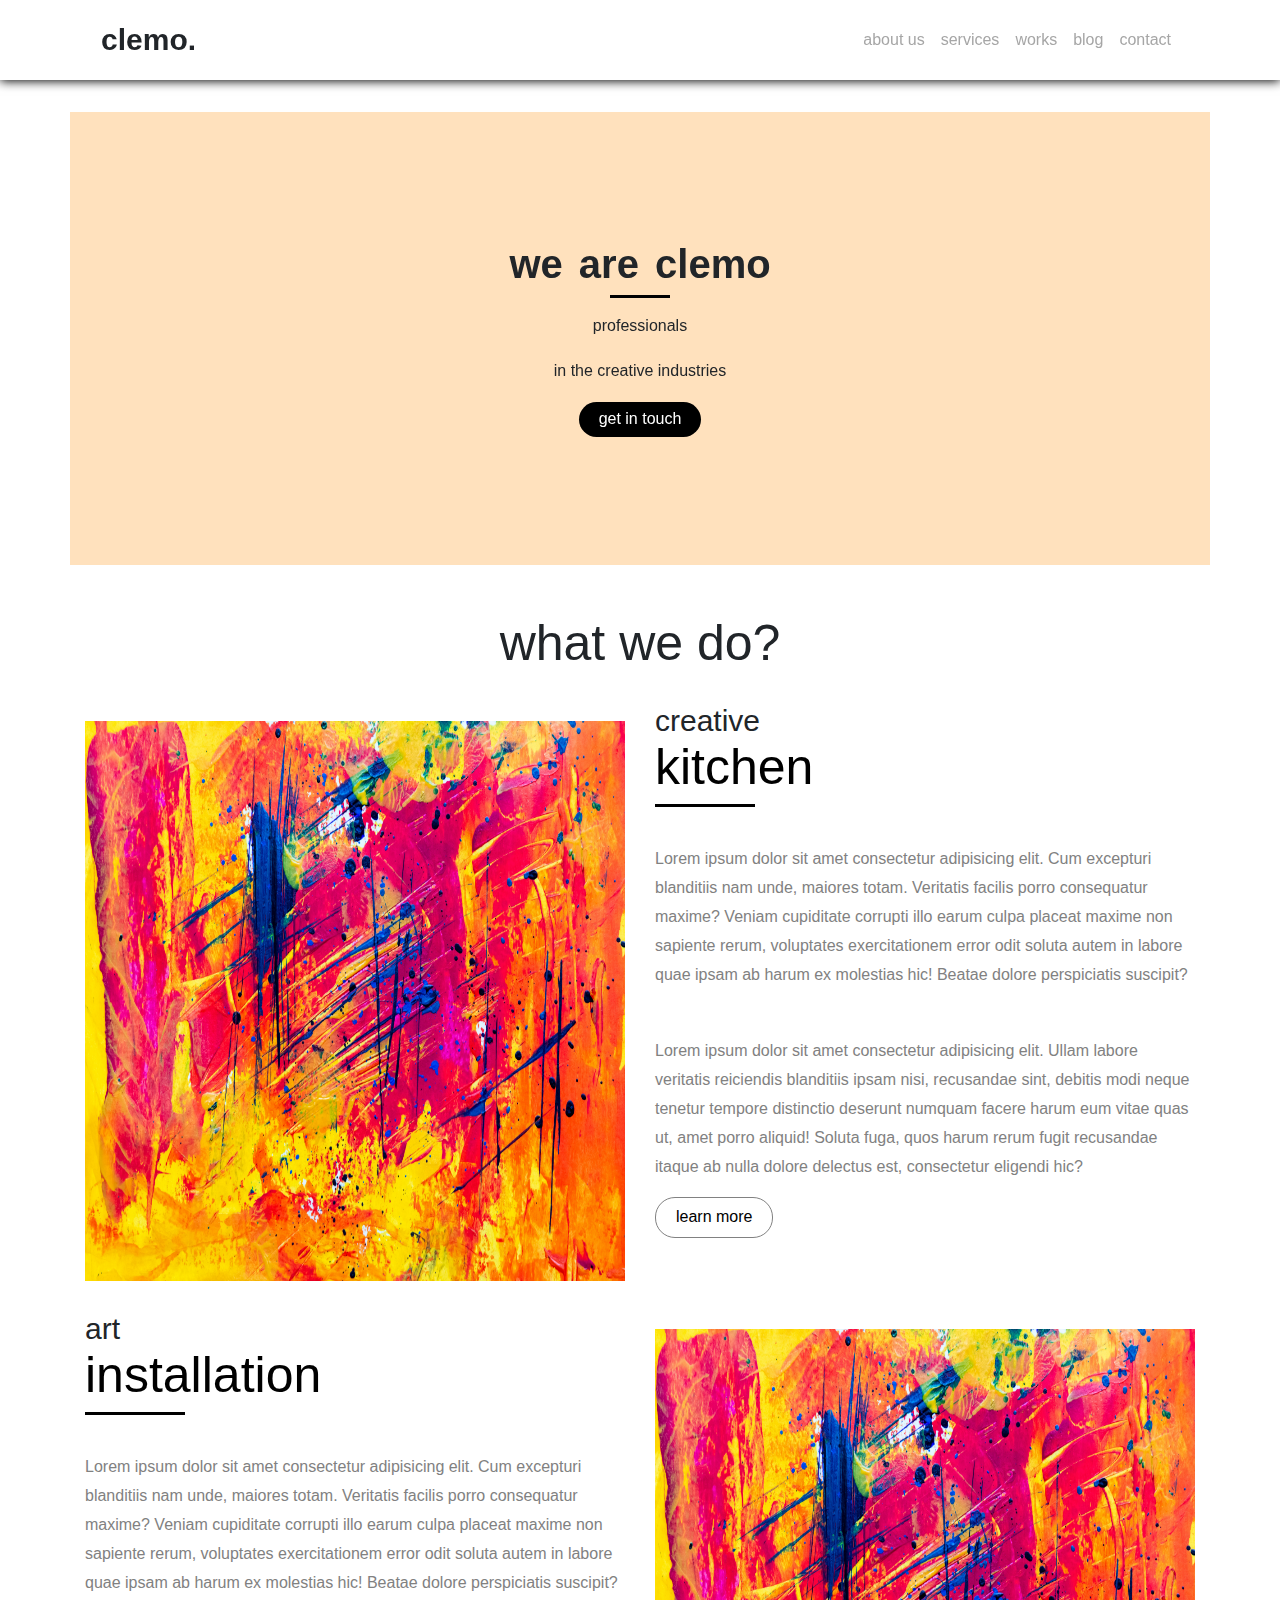
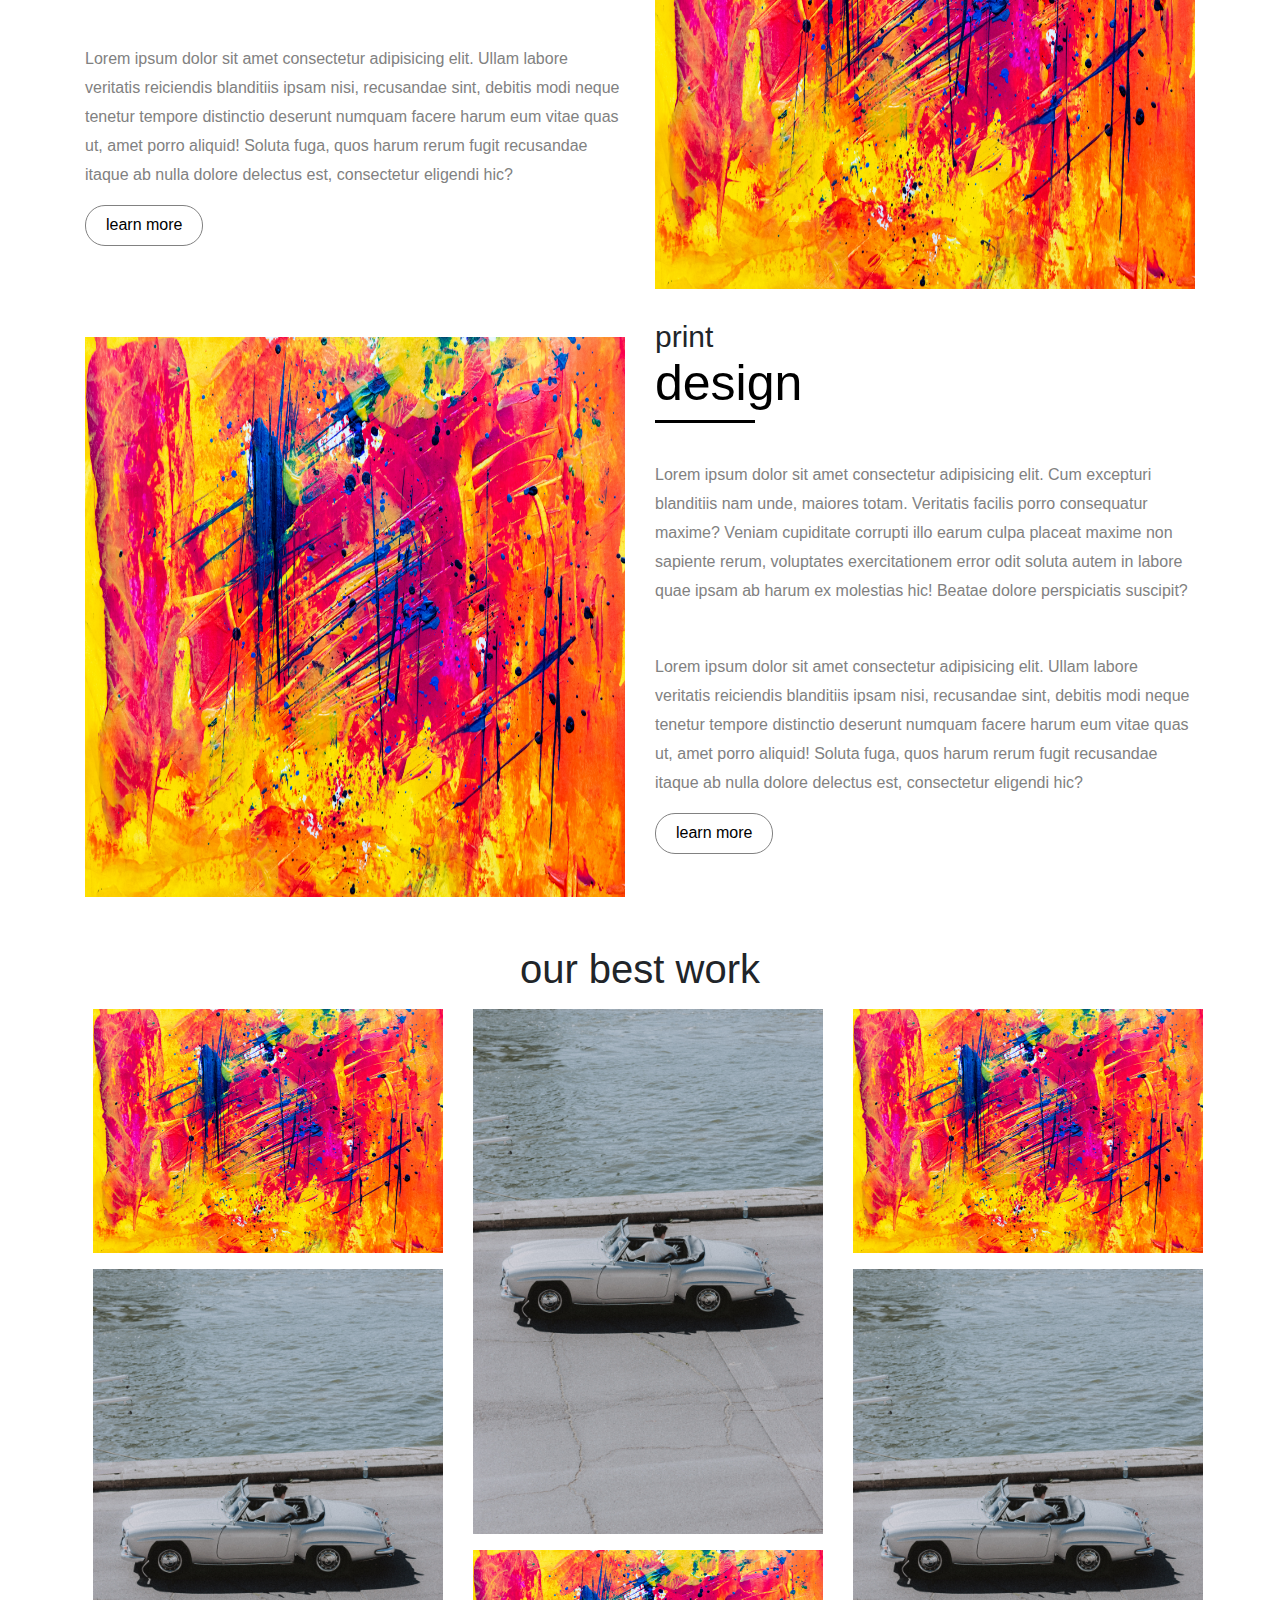
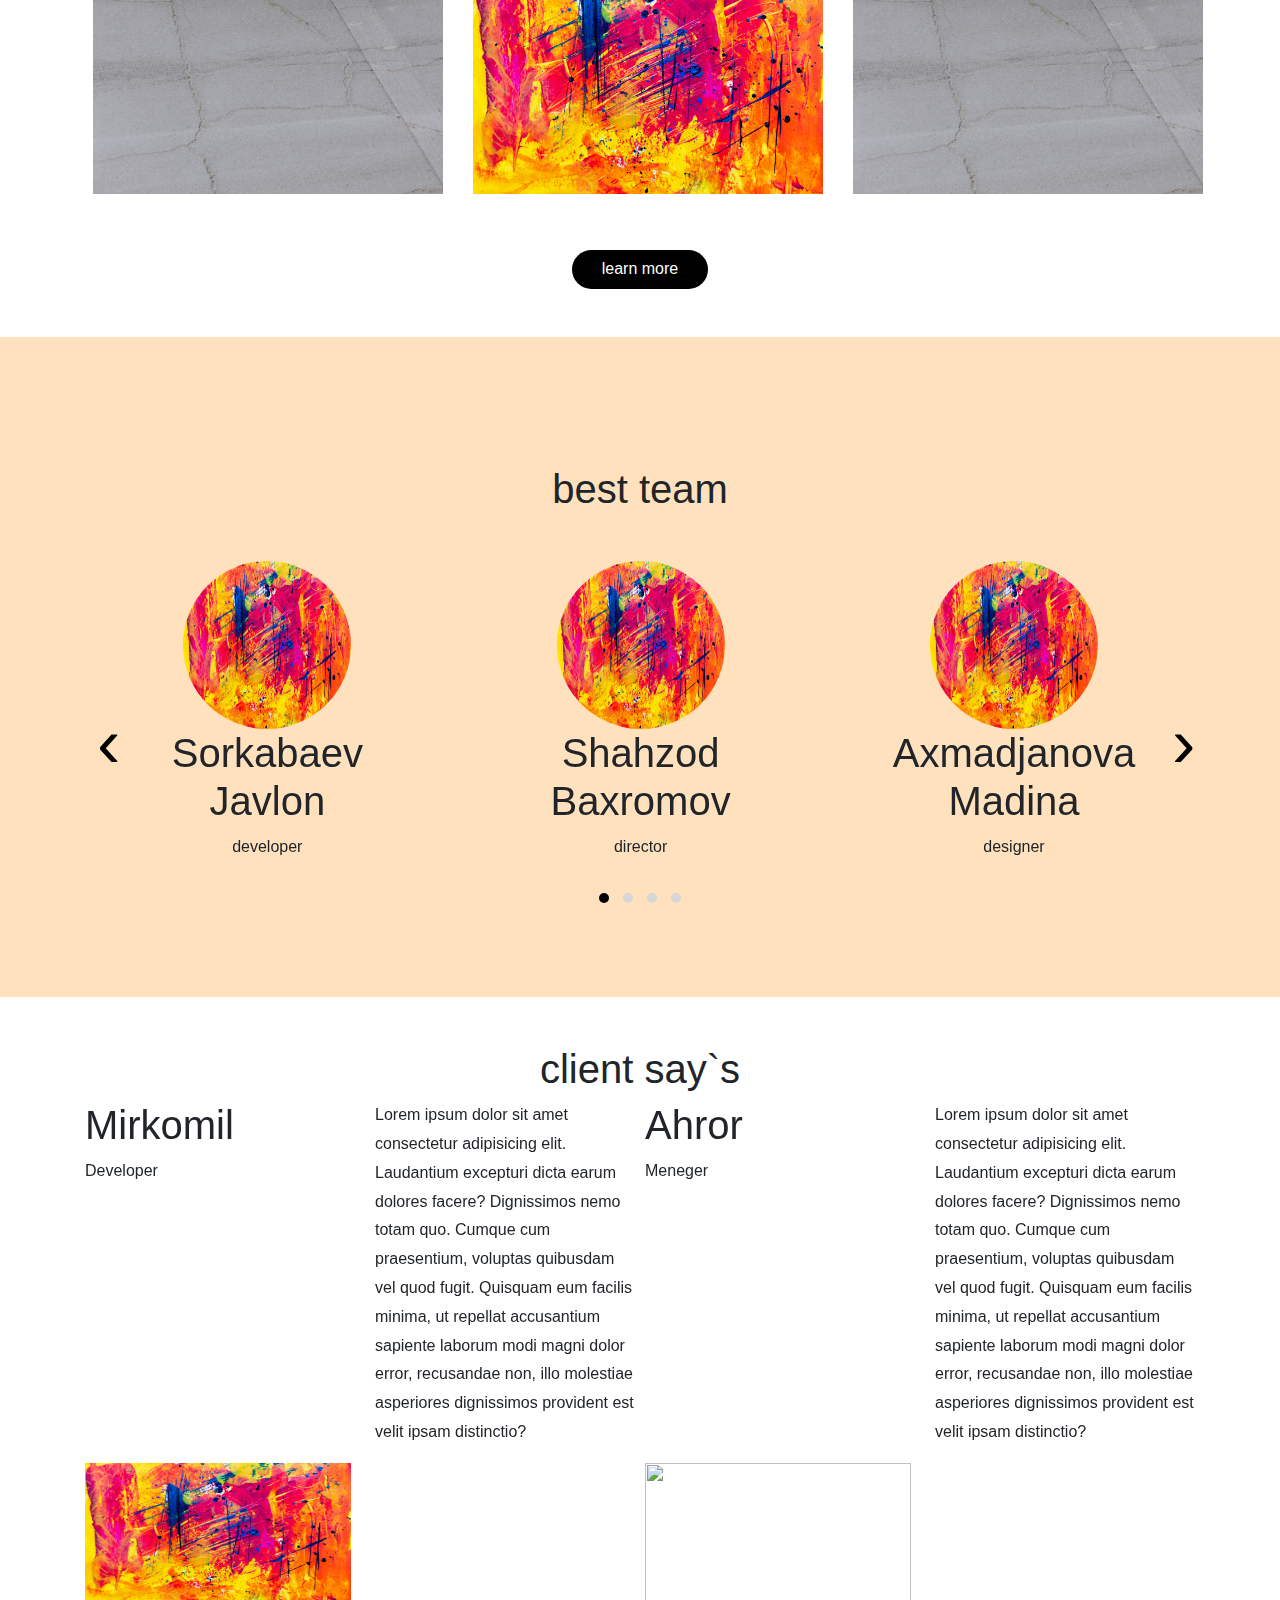
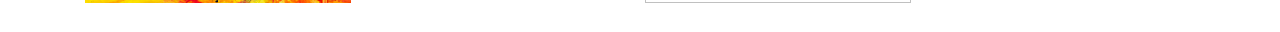
==== index.html @ 99cd4508 "ass" ====
<!DOCTYPE html>
<html lang="en">
<head>
    <meta charset="UTF-8">
    <meta name="viewport" content="width=device-width, initial-scale=1.0">
    <title>Clemo</title>
    <link rel="stylesheet" href="./css/bootstrap.css">
    <link rel="stylesheet" href="./css/owl.carousel.css">
    <link rel="stylesheet" href="./css/owl.theme.default.css">
    
    <link rel="stylesheet" href="./css/main.css">
</head>
<body>
    <header class="fixed-top">
        <div class="container">
            <nav class="navbar navbar-expand-md">
                <div class="navbar-brand">
                    <span class="brand">clemo.</span>
                </div>
                 <button class="navbar-toggler" type="button" data-toggle="collapse" data-target="#navbarSupportedContent">
                    <span class="navbar-toggler-icon">menu</span>
                 </button>
                <div class="collapse navbar-collapse header_top" id="navbarSupportedContent">
                    <ul class="navbar-nav justify-content-md-end">
                        <li class="nav-item">
                            <a class="nav-link" href="#">about us</a>
                        </li>
                        <li class="nav-item">
                            <a class="nav-link" href="#">services</a>
                        </li>
                        <li class="nav-item">
                            <a class="nav-link" href="#">works</a>
                        </li>
                        <li class="nav-item">
                            <a class="nav-link" href="#">blog</a>
                        </li>
                        <li class="nav-item">
                            <a class="nav-link" href="#">contact</a>
                        </li>
                    </ul>
                </div>
            </nav>
        </div>
    </header>
    <section class="container mt-lg-5 main-carousel">
        <div class="col-md-12">
            <div class="owl-carousel owl-theme owl-dots" id="owl-carousels">
                <div>
                    <h1 class="text-center">we are clemo</h1>
                    <p class="text-center mt-4">professionals</p>
                    <p class="text-center">in the creative industries</p>
                    <div class="button">
                        <input  type="button" value="get in touch">
                    </div>
                </div>
            </div>
        </div>
    </section>
    <section class="mt-md-5 activities">
        <div class="container">
            <h1 class="text-center">what we do?</h1>
            <div class="row mt-md-5 mt-sm-5 mt-lg-5">
                <div class="col-md-6">
                    <img class="img-fluid" src="./img/2.jpg" alt="">
                </div>
                <div class="col-md-6">
                    <div>
                        <p>creative</p>
                        <h1>kitchen</h1>
                    </div>
                    <p class="mt-md-5  mb-md-3">Lorem ipsum dolor sit amet consectetur adipisicing elit. Cum excepturi blanditiis nam unde, maiores totam. Veritatis facilis porro consequatur maxime? Veniam cupiditate corrupti illo earum culpa placeat maxime non sapiente rerum, voluptates exercitationem error odit soluta autem in labore quae ipsam ab harum ex molestias hic! Beatae dolore perspiciatis suscipit?</p>
                    <p class="mt-md-5  mb-md-3">Lorem ipsum dolor sit amet consectetur adipisicing elit. Ullam labore veritatis reiciendis blanditiis ipsam nisi, recusandae sint, debitis modi neque tenetur tempore distinctio deserunt numquam facere harum eum vitae quas ut, amet porro aliquid! Soluta fuga, quos harum rerum fugit recusandae itaque ab nulla dolore delectus est, consectetur eligendi hic?</p>
                    <button>learn more</button>
                </div>
            </div>
            <div class="row mt-md-5 mt-sm-5 mt-lg-5">
                <div class="col-md-6">
                    <div>
                        <p>art</p>
                        <h1>installation</h1>
                    </div>
                    <p class="mt-md-5 mb-md-3">Lorem ipsum dolor sit amet consectetur adipisicing elit. Cum excepturi blanditiis nam unde, maiores totam. Veritatis facilis porro consequatur maxime? Veniam cupiditate corrupti illo earum culpa placeat maxime non sapiente rerum, voluptates exercitationem error odit soluta autem in labore quae ipsam ab harum ex molestias hic! Beatae dolore perspiciatis suscipit?</p>
                    <p class="mt-md-5  mb-md-3">Lorem ipsum dolor sit amet consectetur adipisicing elit. Ullam labore veritatis reiciendis blanditiis ipsam nisi, recusandae sint, debitis modi neque tenetur tempore distinctio deserunt numquam facere harum eum vitae quas ut, amet porro aliquid! Soluta fuga, quos harum rerum fugit recusandae itaque ab nulla dolore delectus est, consectetur eligendi hic?</p>
                    <button>learn more</button>
                </div>
                <div class="col-md-6">
                    <img class="img-fluid" src="./img/2.jpg" alt="">
                </div>
            </div>
            <div class="row mt-md-5 mt-sm-5 mt-lg-5">
                <div class="col-md-6">
                    <img class="img-fluid" src="./img/2.jpg" alt="">
                </div>
                <div class="col-md-6">
                    <div>
                        <p>print</p>
                        <h1>design</h1>
                    </div>
                    <p class="mt-md-5  mb-md-3">Lorem ipsum dolor sit amet consectetur adipisicing elit. Cum excepturi blanditiis nam unde, maiores totam. Veritatis facilis porro consequatur maxime? Veniam cupiditate corrupti illo earum culpa placeat maxime non sapiente rerum, voluptates exercitationem error odit soluta autem in labore quae ipsam ab harum ex molestias hic! Beatae dolore perspiciatis suscipit?</p>
                    <p class="mt-md-5  mb-md-3">Lorem ipsum dolor sit amet consectetur adipisicing elit. Ullam labore veritatis reiciendis blanditiis ipsam nisi, recusandae sint, debitis modi neque tenetur tempore distinctio deserunt numquam facere harum eum vitae quas ut, amet porro aliquid! Soluta fuga, quos harum rerum fugit recusandae itaque ab nulla dolore delectus est, consectetur eligendi hic?</p>
                    <button>learn more</button>
                </div>
            </div>
        </div>
    </section>

    <section class="mt-md-5 portfolio">
        <div class="container">
            <h1 class="text-center font-weight-light">our best work</h1>
            <div class="row">
                <div class="col-md-4">
                    <img class="img-fluid m-md-2" src="./img/2.jpg" alt="">
                    <img class="img-fluid m-md-2" src="./img/1.jpg" alt="">
                </div>  
                <div class="col-md-4">
                    <img class="img-fluid m-md-2" src="./img/1.jpg" alt="">
                    <img class="img-fluid m-md-2" src="./img/2.jpg" alt="">
                </div>
                <div class="col-md-4">
                    <img class="img-fluid m-md-2" src="./img/2.jpg" alt="">
                    <img class="img-fluid m-md-2" src="./img/1.jpg" alt="">
                </div>
            </div>
            <p class="text-center mt-md-5"><button class="bax-btn">learn more</button></p>
        </div>
    </section>

    <section class="team-section mt-md-5">
        <div class="container">
        <h1 class="text-center mt-md-5 mb-md-5">best team</h1>
            <div class="owl-carousel owl-theme" id="team-carousel">
                <div class="item">
                    <img class="img-fluid align-content-center" src="./img/2.jpg" alt="">
                    <h1 class="text-center">Shahzod<br>Baxromov</h1>
                    <p class="text-center">director</p>
                </div>
                <div class="item">
                    <img class="img-fluid align-content-center" src="./img/2.jpg" alt="">
                    <h1 class="text-center">Axmadjanova<br>Madina</h1>
                    <p class="text-center">designer</p>
                </div>
                <div class="item">
                    <img class="img-fluid align-content-center" src="./img/2.jpg" alt="">
                    <h1 class="text-center">Rahmonov<br>Mirkomil</h1>
                    <p class="text-center">developer</p>
                </div>
                <div class="item">
                    <img class="img-fluid align-content-center" src="./img/2.jpg" alt="">
                    <h1 class="text-center">Sorkabaev<br>Javlon</h1>
                    <p class="text-center">developer</p>
                </div>
            </div>
        </div>
    </section>

    <section class="mt-md-5 client_says">
        <div class="container">
            <h1 class="text-center">client say`s</h1>
            <div class="owl-carousel" id="client">
                <div>
                    <div class="row">
                        <div class="col-md-6">
                            <h1>Mirkomil</h1>
                            <p>Developer</p>
                        </div>
                        <div class="col-md-6">
                            <p>Lorem ipsum dolor sit amet consectetur adipisicing elit. Laudantium excepturi dicta earum dolores facere? Dignissimos nemo totam quo. Cumque cum praesentium, voluptas quibusdam vel quod fugit. Quisquam eum facilis minima, ut repellat accusantium sapiente laborum modi magni dolor error, recusandae non, illo molestiae asperiores dignissimos provident est velit ipsam distinctio?</p>
                        </div>
                    </div>
                    <img src="./img/2.jpg" class="img-fluid ${3|rounded-top,rounded-right,rounded-bottom,rounded-left,rounded-circle,|}" alt="">
                </div>
                <div>
                    <div class="row">
                        <div class="col-md-6">
                            <h1>Ahror</h1>
                            <p>Meneger</p>
                        </div>
                        <div class="col-md-6">
                            <p>Lorem ipsum dolor sit amet consectetur adipisicing elit. Laudantium excepturi dicta earum dolores facere? Dignissimos nemo totam quo. Cumque cum praesentium, voluptas quibusdam vel quod fugit. Quisquam eum facilis minima, ut repellat accusantium sapiente laborum modi magni dolor error, recusandae non, illo molestiae asperiores dignissimos provident est velit ipsam distinctio?</p>
                        </div>
                    </div>
                    <img src="./img/3.jpg" class="img-fluid ${3|rounded-top,rounded-right,rounded-bottom,rounded-left,rounded-circle,|}" alt="">
                </div>
                <div>
                    <div class="row">
                        <div class="col-md-6">
                            <h1>Jasur</h1>
                            <p>Developer</p>
                        </div>
                        <div class="col-md-6">
                            <p>Lorem ipsum dolor sit amet consectetur adipisicing elit. Laudantium excepturi dicta earum dolores facere? Dignissimos nemo totam quo. Cumque cum praesentium, voluptas quibusdam vel quod fugit. Quisquam eum facilis minima, ut repellat accusantium sapiente laborum modi magni dolor error, recusandae non, illo molestiae asperiores dignissimos provident est velit ipsam distinctio?</p>
                        </div>
                    </div>
                    <img src="./img/6.jpg" class="img-fluid ${3|rounded-top,rounded-right,rounded-bottom,rounded-left,rounded-circle,|}" alt="">
                </div>
                <div>
                    <div class="row">
                        <div class="col-md-6">
                            <h1>Javlon</h1>
                            <p>Photographer</p>
                        </div>
                        <div class="col-md-6">
                            <p>Lorem ipsum dolor sit amet consectetur adipisicing elit. Laudantium excepturi dicta earum dolores facere? Dignissimos nemo totam quo. Cumque cum praesentium, voluptas quibusdam vel quod fugit. Quisquam eum facilis minima, ut repellat accusantium sapiente laborum modi magni dolor error, recusandae non, illo molestiae asperiores dignissimos provident est velit ipsam distinctio?</p>
                        </div>
                    </div>
                    <img src="./img/7.jpg" class="img-fluid ${3|rounded-top,rounded-right,rounded-bottom,rounded-left,rounded-circle,|}" alt="">
                </div>
            </div>
        </div>
    </section>








    <script src="./js/jquery.js"></script>
    <script src="./js/bootstrap.js"></script>
    <script src="./js/src/popover.js"></script>
    <script src="./js/owl.carousel.js"></script>
    <script src="./js/main.js"></script>
</body>
</html>
---- css/main.css ----
@import 'media.css';
body{
    line-height: 1.8;
}
.brand{
    font-weight: 900;
    font-size: 30px;
}
header{
    box-shadow: 0px 1px 10px black !important;
    z-index: 1;
    background-color: white;
}
header nav ul li a{
    color: #A6A6A6;
}
header nav ul li a:hover{
    color: black;
}
.main-carousel{
    background-color: #FFE1BD;
    padding: 8em;
    margin-top: 7em !important;
}
.main-carousel .owl-carousel input{
    background-color: black;
    color: white;
    border-radius: 28px;
    padding: 3px 20px 4px 20px;
    border: 0px;
}
.main-carousel .owl-carousel div h1{
    position: relative;
    font-size: 40px;
    font-weight: 900;
    word-spacing: 5px;
}
.main-carousel .owl-carousel div h1::after{
    position: absolute;
    content: "";
    width: 60px;
    height: 3px;
    background-color: black;
    bottom: -10px;
    left: calc(50% - 30px);

}
.main-carousel .owl-carousel div .button{
    display: flex;
    justify-content: center;
}
.activities .container h1{
    font-size: 50px;
    font-weight: 100 !important;
}
.activities .container .row .col-md-6 img{
    height: 560px;
    width: 560px;
}
.activities .container .row .col-md-6 h1{
    font-weight: 900;
    color: black;
    position: relative;
}
.activities .container .row .col-md-6 h1::after{
    position: absolute;
    content: "";
    width: 100px;
    height: 3px;
    background-color: black;
    bottom: -10px;
    left: 0;
}
.activities .container .row .col-md-6 .mt-md-5{
    color: #818181 !important   ;
}
.activities .container .row .col-md-6 div{
    line-height: 0px;
}
.activities .container .row .col-md-6 div p{
    font-size: 30px;
}
.activities .container .row .col-md-6 button{
    border: 1px solid #818181;
    border-radius: 20px;
    background: white;
    padding: 5px 20px 5px 20px;
}
.bax-btn{
    border:none;
    border-radius: 20px;
    background: black;
    padding: 5px 30px 5px 30px;
    color: white;
}
.team-section{
    background-color: #FFE1BD;
    padding: 80px 0 80px 0;
}
#team-carousel>div img{
    width: 168px;
    height: 168px;
    border-radius: 50%;
    left: calc(50% - 84px);
    position: relative;
}



.owl-carousel .owl-nav {
    overflow: hidden;
    height: 0px;
  }

  .owl-theme .owl-dots .owl-dot.active span,
  .owl-theme .owl-dots .owl-dot:hover span {
    background: black;
  }


  .owl-carousel .item {
    text-align: center;
  }

  .owl-carousel .nav-button {
    height: 50px;
    width: 25px;
    cursor: pointer;
    position: absolute;
    top: 110px !important;
  }

  .owl-carousel .owl-prev.disabled,
  .owl-carousel .owl-next.disabled {
    pointer-events: none;
    opacity: 0.25;
    
}
  .owl-carousel .owl-prev {
    left: 0px;
  }

  .owl-carousel .owl-next {
    right: 0px;
  }

  .owl-theme .owl-nav [class*=owl-] {
    color: black;
    font-size: 70px;
    border-radius: 3px;
    background: none;
    transition: 1s;
}

  .owl-carousel .prev-carousel:hover {
    background-position: 0px -53px;
  }

  .owl-carousel .next-carousel:hover {
    background-position: -24px -53px;
  }
  .owl-theme .owl-nav [class*="owl-"]:hover{
      background: none;
      font-size: 80px;
  }
  #client>div img{
    width: 266px;
    height: 140px;      
  }
 .header_top ul{
     width: 100%;
 }
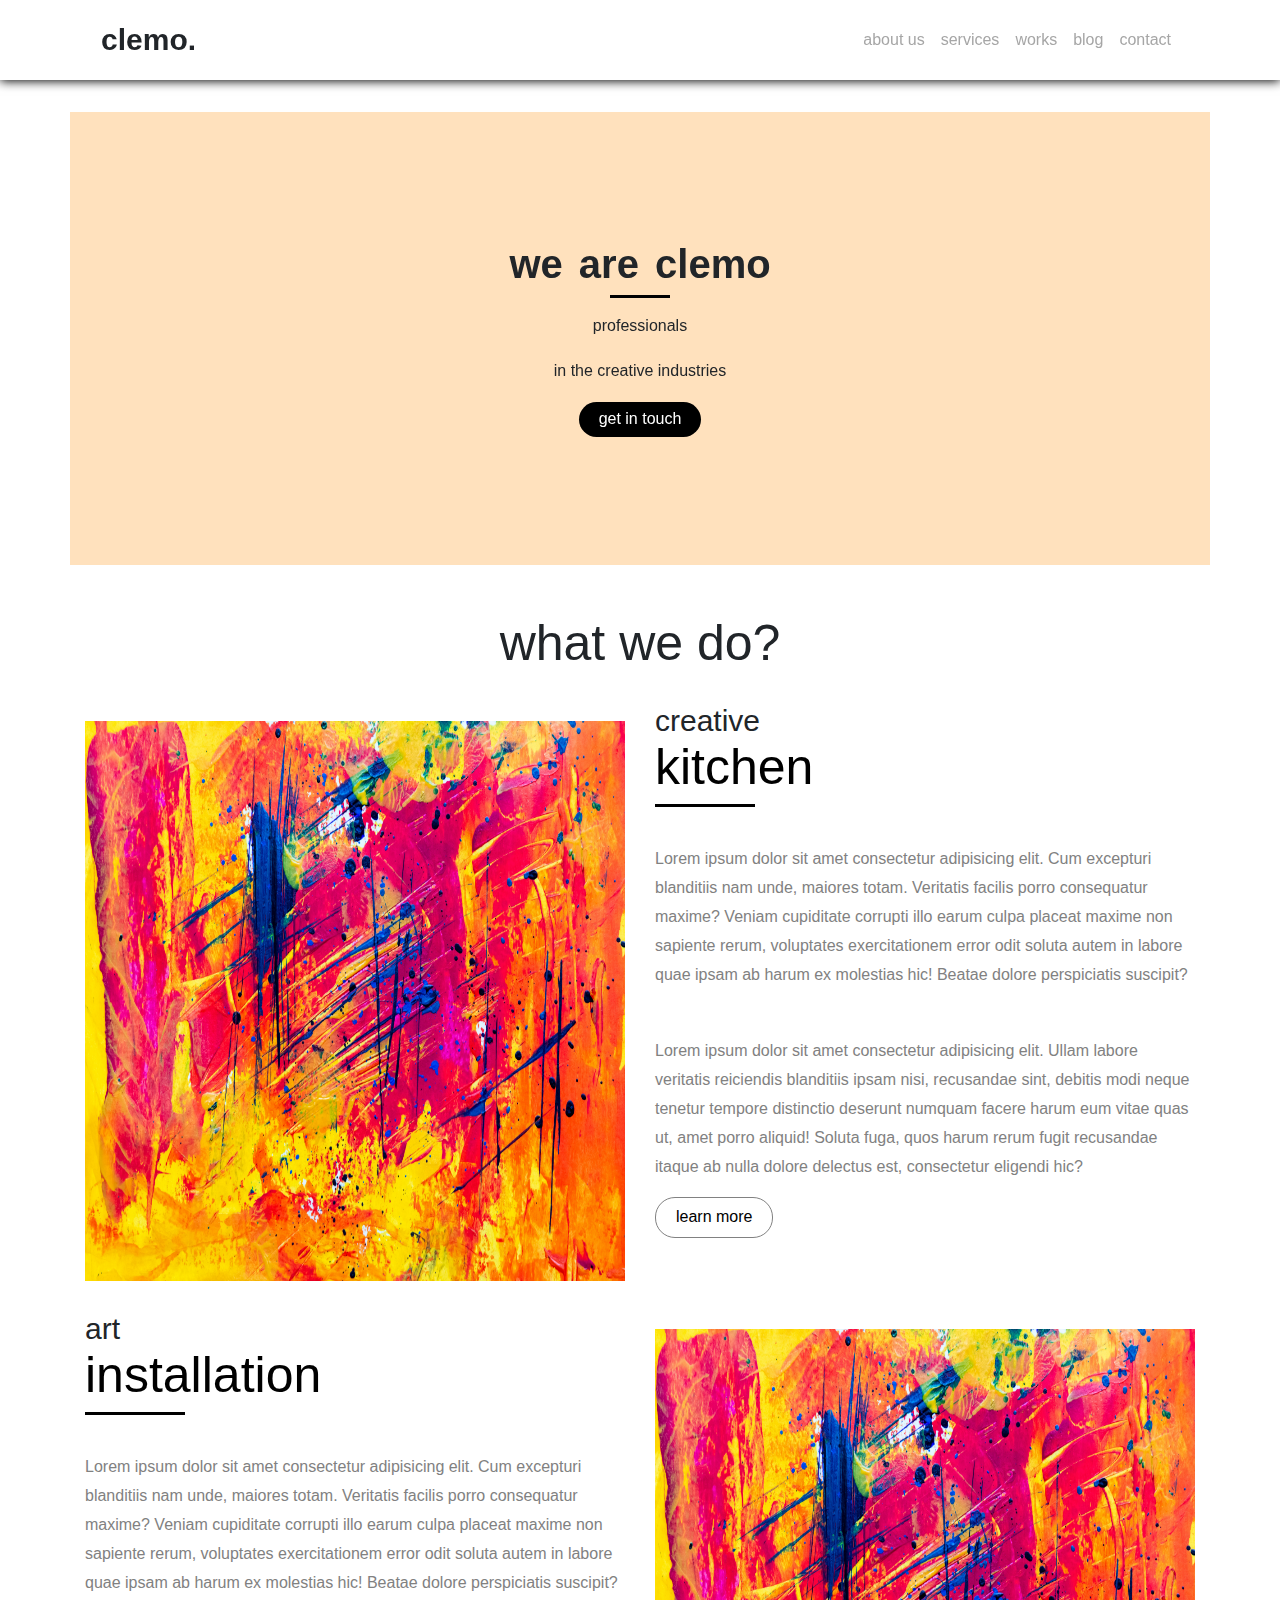
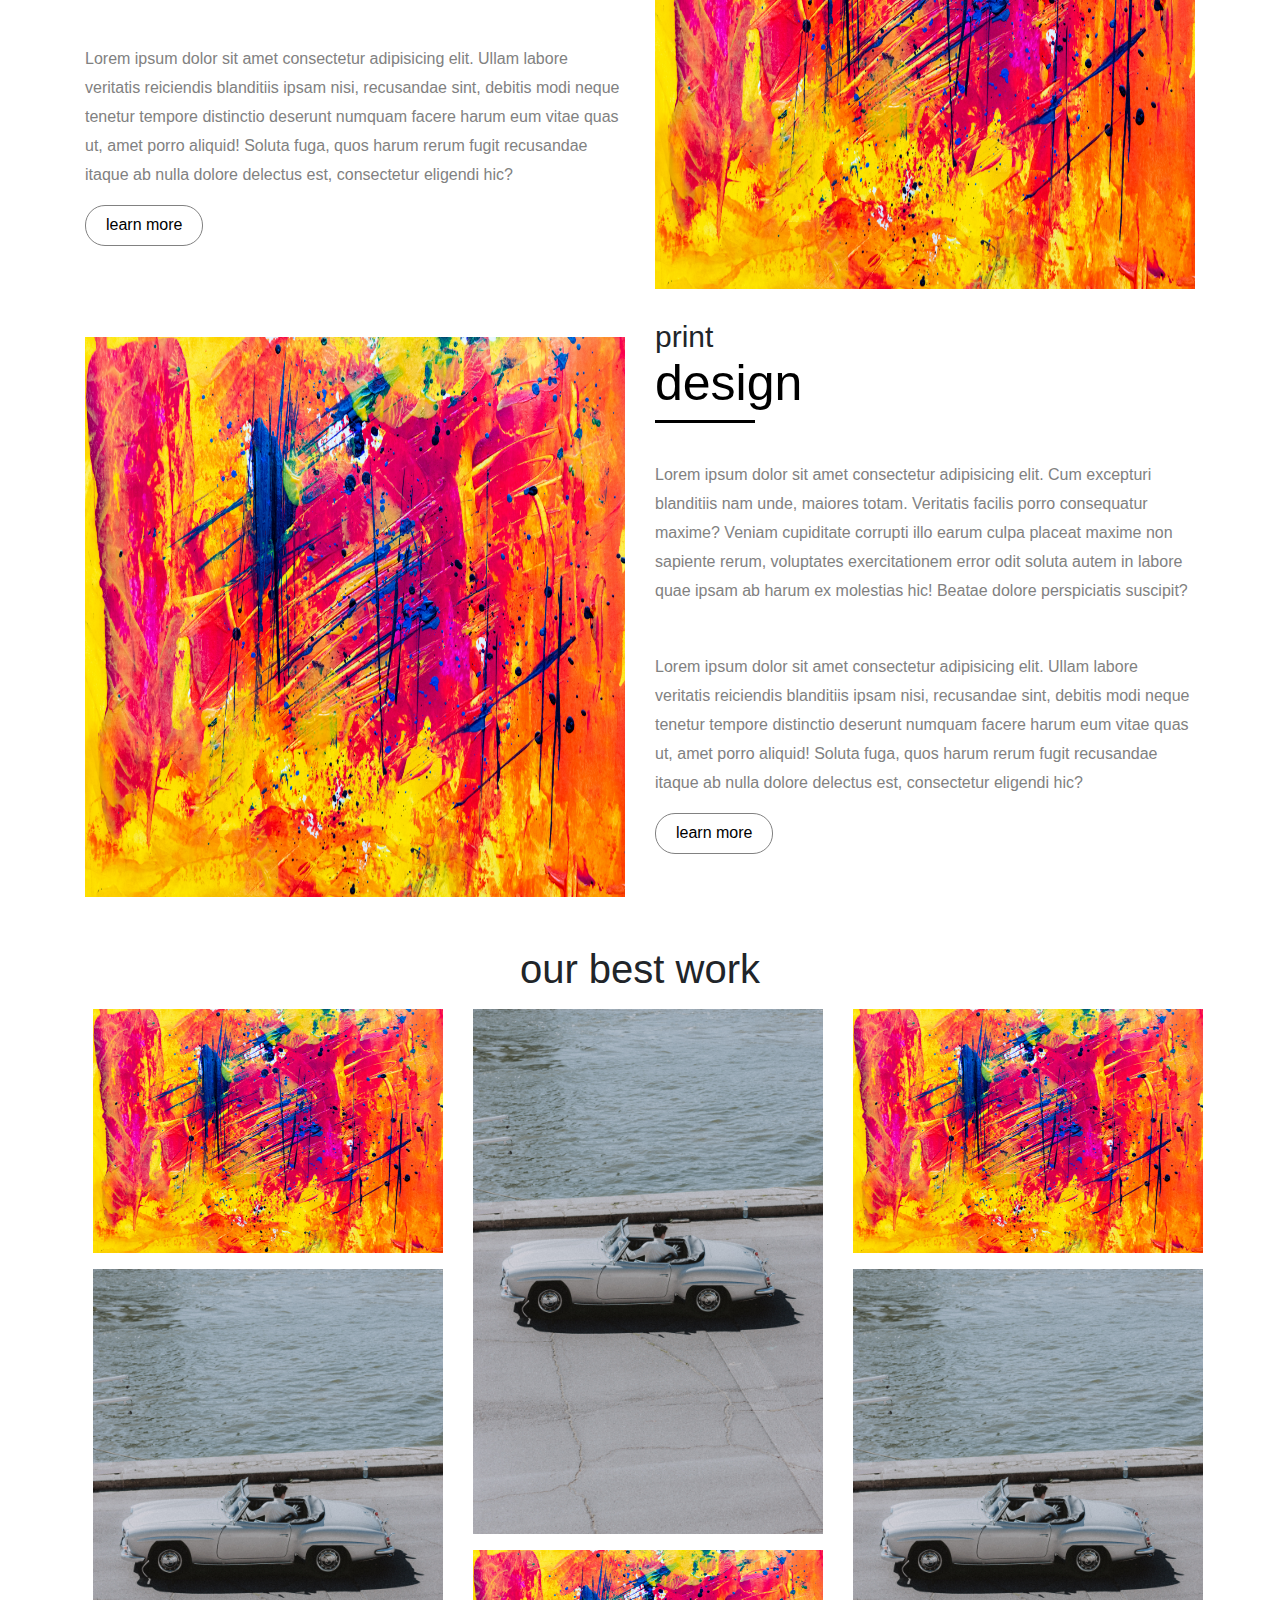
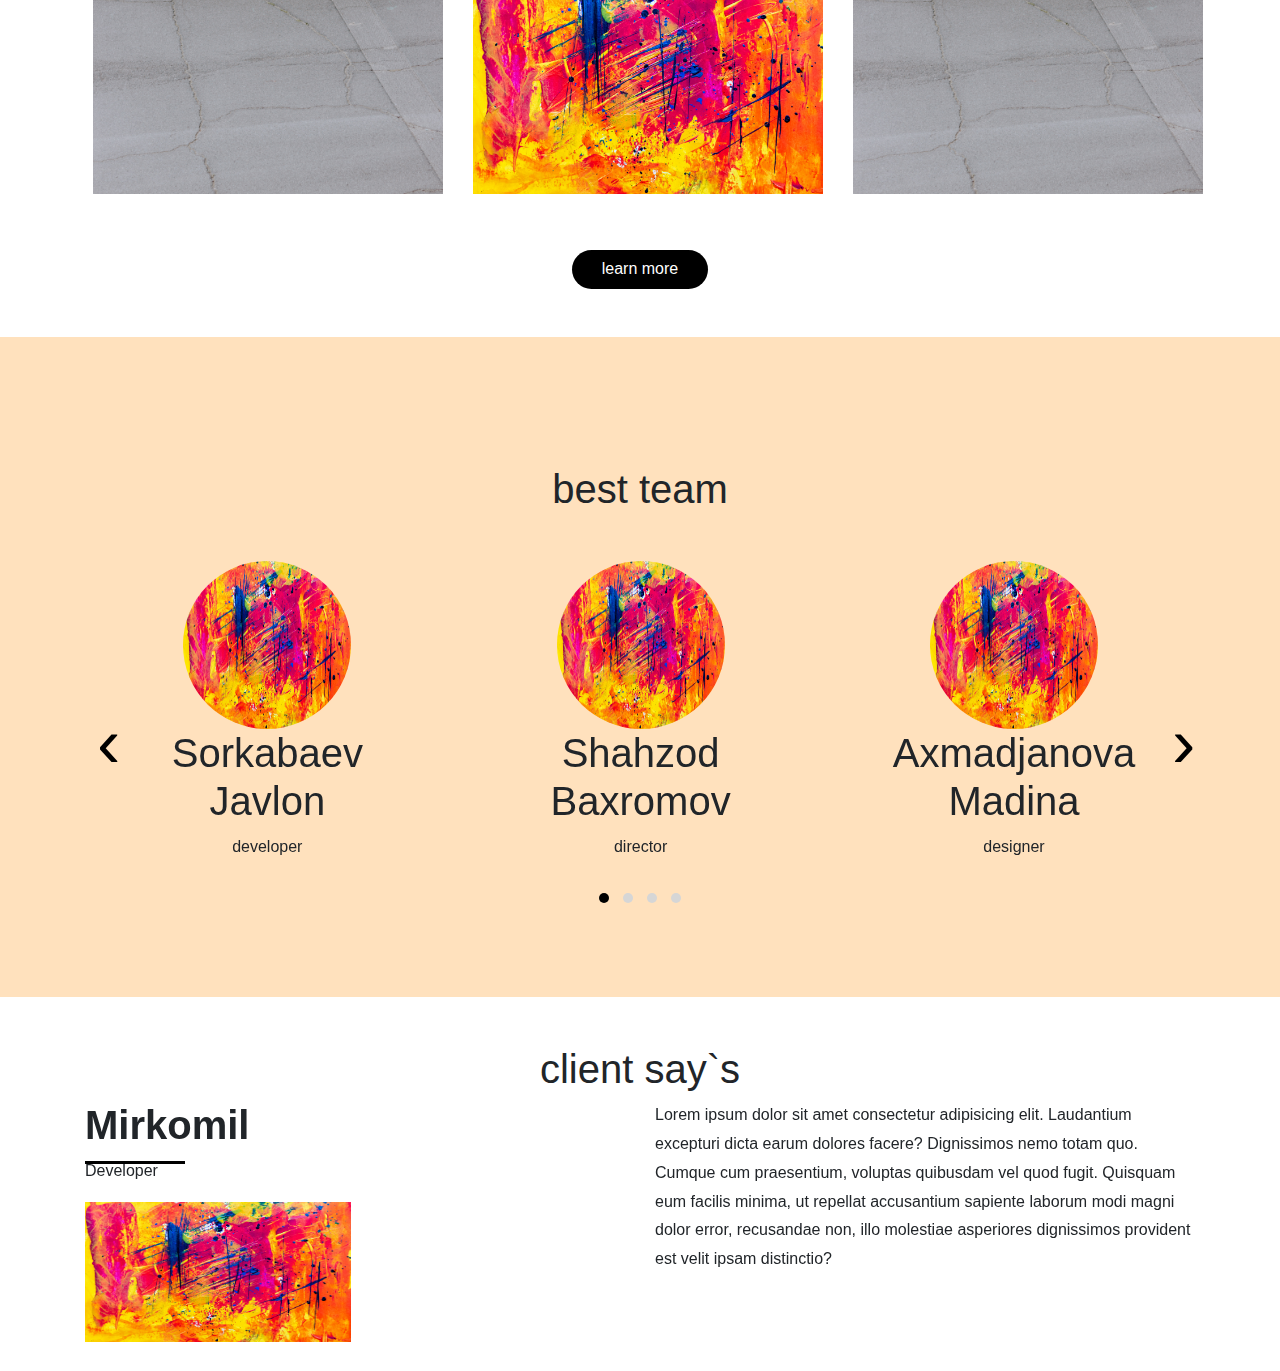
==== commit 964e9644: "ass" ====
--- a/index.html
+++ b/index.html
@@ -155,55 +155,55 @@
 
     <section class="mt-md-5 client_says">
         <div class="container">
-            <h1 class="text-center">client say`s</h1>
+            <h1 class="text-center clients">client say`s</h1>
             <div class="owl-carousel" id="client">
                 <div>
                     <div class="row">
                         <div class="col-md-6">
                             <h1>Mirkomil</h1>
                             <p>Developer</p>
-                        </div>
-                        <div class="col-md-6">
-                            <p>Lorem ipsum dolor sit amet consectetur adipisicing elit. Laudantium excepturi dicta earum dolores facere? Dignissimos nemo totam quo. Cumque cum praesentium, voluptas quibusdam vel quod fugit. Quisquam eum facilis minima, ut repellat accusantium sapiente laborum modi magni dolor error, recusandae non, illo molestiae asperiores dignissimos provident est velit ipsam distinctio?</p>
-                        </div>
-                    </div>
-                    <img src="./img/2.jpg" class="img-fluid ${3|rounded-top,rounded-right,rounded-bottom,rounded-left,rounded-circle,|}" alt="">
+                            <img src="./img/2.jpg" class="img-fluid ${3|rounded-top,rounded-right,rounded-bottom,rounded-left,rounded-circle,|}" alt="">
+                        </div>
+                        <div class="col-md-6">
+                            <p>Lorem ipsum dolor sit amet consectetur adipisicing elit. Laudantium excepturi dicta earum dolores facere? Dignissimos nemo totam quo. Cumque cum praesentium, voluptas quibusdam vel quod fugit. Quisquam eum facilis minima, ut repellat accusantium sapiente laborum modi magni dolor error, recusandae non, illo molestiae asperiores dignissimos provident est velit ipsam distinctio?</p>
+                        </div>
+                    </div>
                 </div>
                 <div>
                     <div class="row">
                         <div class="col-md-6">
                             <h1>Ahror</h1>
                             <p>Meneger</p>
-                        </div>
-                        <div class="col-md-6">
-                            <p>Lorem ipsum dolor sit amet consectetur adipisicing elit. Laudantium excepturi dicta earum dolores facere? Dignissimos nemo totam quo. Cumque cum praesentium, voluptas quibusdam vel quod fugit. Quisquam eum facilis minima, ut repellat accusantium sapiente laborum modi magni dolor error, recusandae non, illo molestiae asperiores dignissimos provident est velit ipsam distinctio?</p>
-                        </div>
-                    </div>
-                    <img src="./img/3.jpg" class="img-fluid ${3|rounded-top,rounded-right,rounded-bottom,rounded-left,rounded-circle,|}" alt="">
+                            <img src="./img/3.jpg" class="img-fluid ${3|rounded-top,rounded-right,rounded-bottom,rounded-left,rounded-circle,|}" alt="">
+                        </div>
+                        <div class="col-md-6">
+                            <p>Lorem ipsum dolor sit amet consectetur adipisicing elit. Laudantium excepturi dicta earum dolores facere? Dignissimos nemo totam quo. Cumque cum praesentium, voluptas quibusdam vel quod fugit. Quisquam eum facilis minima, ut repellat accusantium sapiente laborum modi magni dolor error, recusandae non, illo molestiae asperiores dignissimos provident est velit ipsam distinctio?</p>
+                        </div>
+                    </div>
                 </div>
                 <div>
                     <div class="row">
                         <div class="col-md-6">
                             <h1>Jasur</h1>
                             <p>Developer</p>
-                        </div>
-                        <div class="col-md-6">
-                            <p>Lorem ipsum dolor sit amet consectetur adipisicing elit. Laudantium excepturi dicta earum dolores facere? Dignissimos nemo totam quo. Cumque cum praesentium, voluptas quibusdam vel quod fugit. Quisquam eum facilis minima, ut repellat accusantium sapiente laborum modi magni dolor error, recusandae non, illo molestiae asperiores dignissimos provident est velit ipsam distinctio?</p>
-                        </div>
-                    </div>
-                    <img src="./img/6.jpg" class="img-fluid ${3|rounded-top,rounded-right,rounded-bottom,rounded-left,rounded-circle,|}" alt="">
+                            <img src="./img/6.jpg" class="img-fluid ${3|rounded-top,rounded-right,rounded-bottom,rounded-left,rounded-circle,|}" alt="">
+                        </div>
+                        <div class="col-md-6">
+                            <p>Lorem ipsum dolor sit amet consectetur adipisicing elit. Laudantium excepturi dicta earum dolores facere? Dignissimos nemo totam quo. Cumque cum praesentium, voluptas quibusdam vel quod fugit. Quisquam eum facilis minima, ut repellat accusantium sapiente laborum modi magni dolor error, recusandae non, illo molestiae asperiores dignissimos provident est velit ipsam distinctio?</p>
+                        </div>
+                    </div>
                 </div>
                 <div>
                     <div class="row">
                         <div class="col-md-6">
                             <h1>Javlon</h1>
                             <p>Photographer</p>
-                        </div>
-                        <div class="col-md-6">
-                            <p>Lorem ipsum dolor sit amet consectetur adipisicing elit. Laudantium excepturi dicta earum dolores facere? Dignissimos nemo totam quo. Cumque cum praesentium, voluptas quibusdam vel quod fugit. Quisquam eum facilis minima, ut repellat accusantium sapiente laborum modi magni dolor error, recusandae non, illo molestiae asperiores dignissimos provident est velit ipsam distinctio?</p>
-                        </div>
-                    </div>
-                    <img src="./img/7.jpg" class="img-fluid ${3|rounded-top,rounded-right,rounded-bottom,rounded-left,rounded-circle,|}" alt="">
+                            <img src="./img/7.jpg" class="img-fluid ${3|rounded-top,rounded-right,rounded-bottom,rounded-left,rounded-circle,|}" alt="">
+                        </div>
+                        <div class="col-md-6">
+                            <p>Lorem ipsum dolor sit amet consectetur adipisicing elit. Laudantium excepturi dicta earum dolores facere? Dignissimos nemo totam quo. Cumque cum praesentium, voluptas quibusdam vel quod fugit. Quisquam eum facilis minima, ut repellat accusantium sapiente laborum modi magni dolor error, recusandae non, illo molestiae asperiores dignissimos provident est velit ipsam distinctio?</p>
+                        </div>
+                    </div>
                 </div>
             </div>
         </div>
--- a/css/main.css
+++ b/css/main.css
@@ -169,4 +169,21 @@
   }
  .header_top ul{
      width: 100%;
+ }
+
+ .clients{
+     font-weight: 100 !important;
+ }
+ #client>div .col-md-6 h1{
+     font-weight: 900;
+     position: relative;
+    }
+ #client>div .col-md-6 h1::after{
+    position: absolute;
+    content: '';
+    width: 100px;
+    height: 3px;
+    background-color: black;
+    left: 0;
+    bottom: -15px;
  }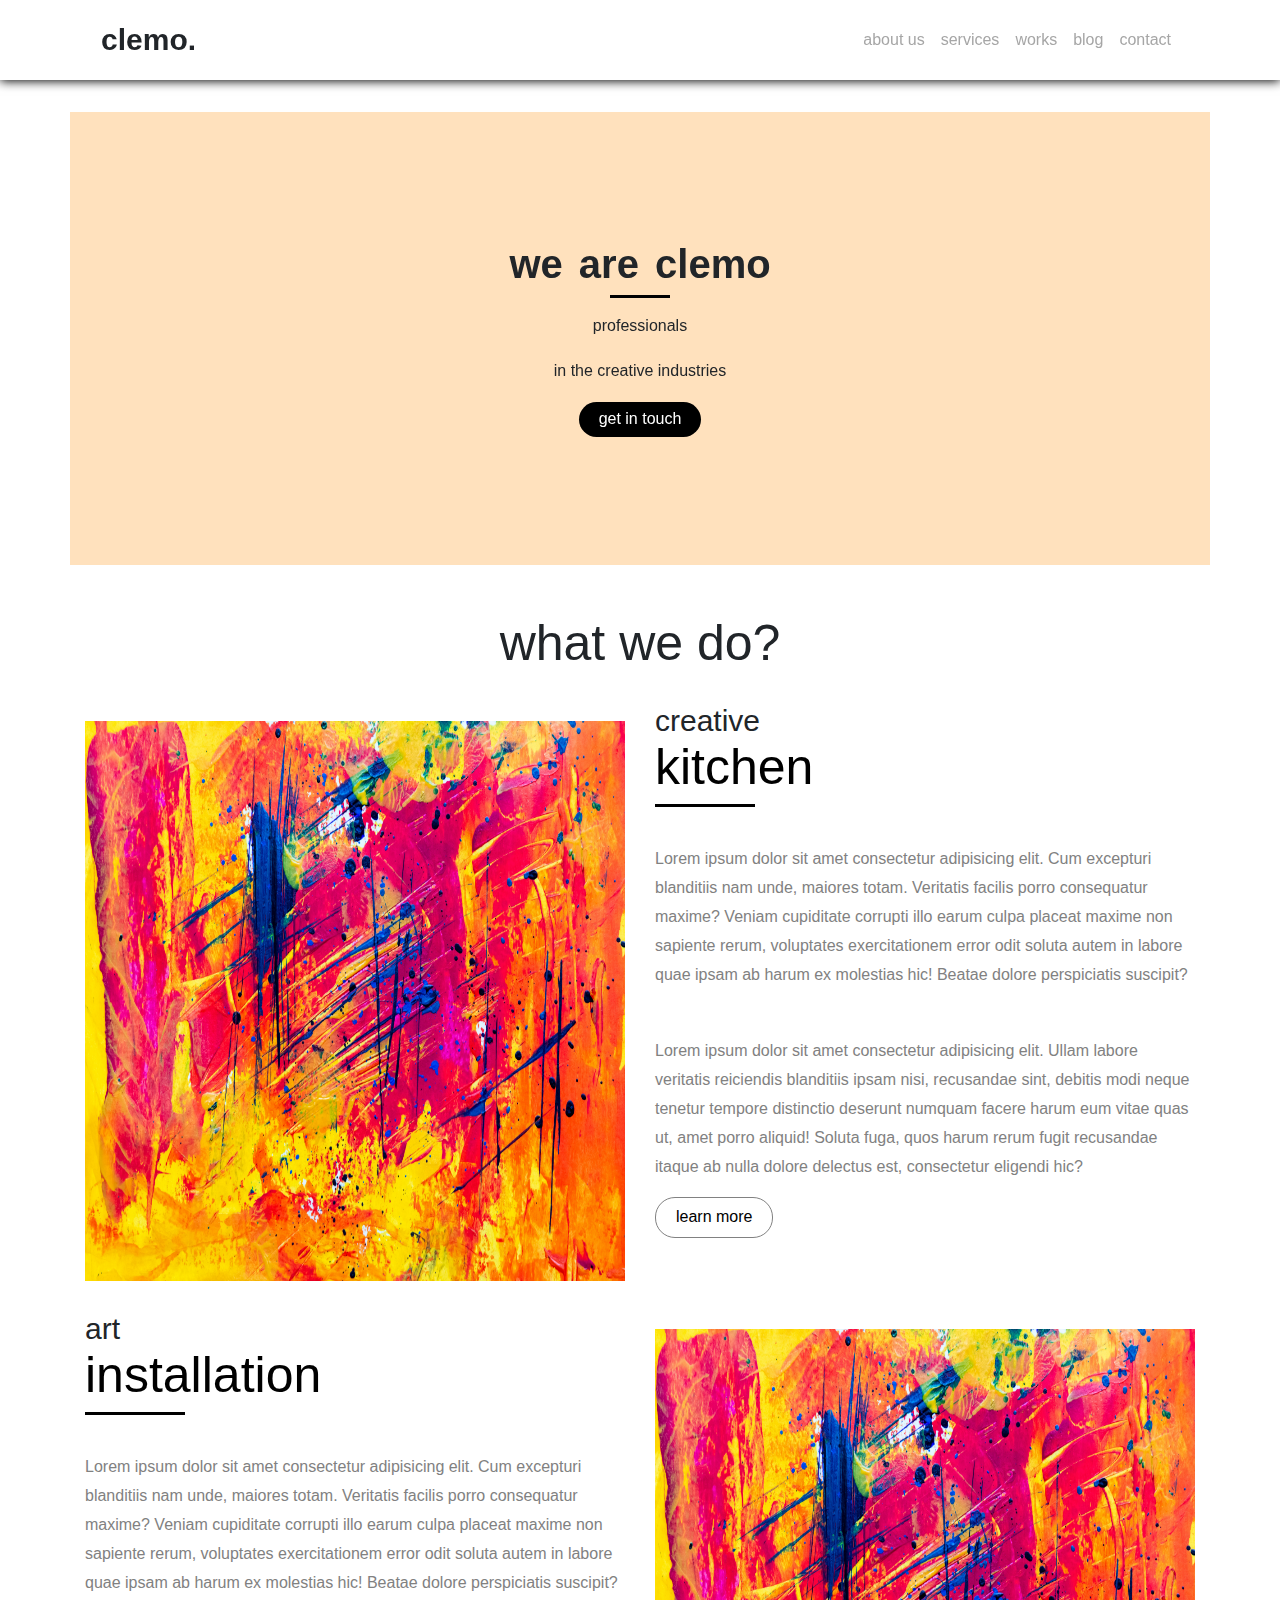
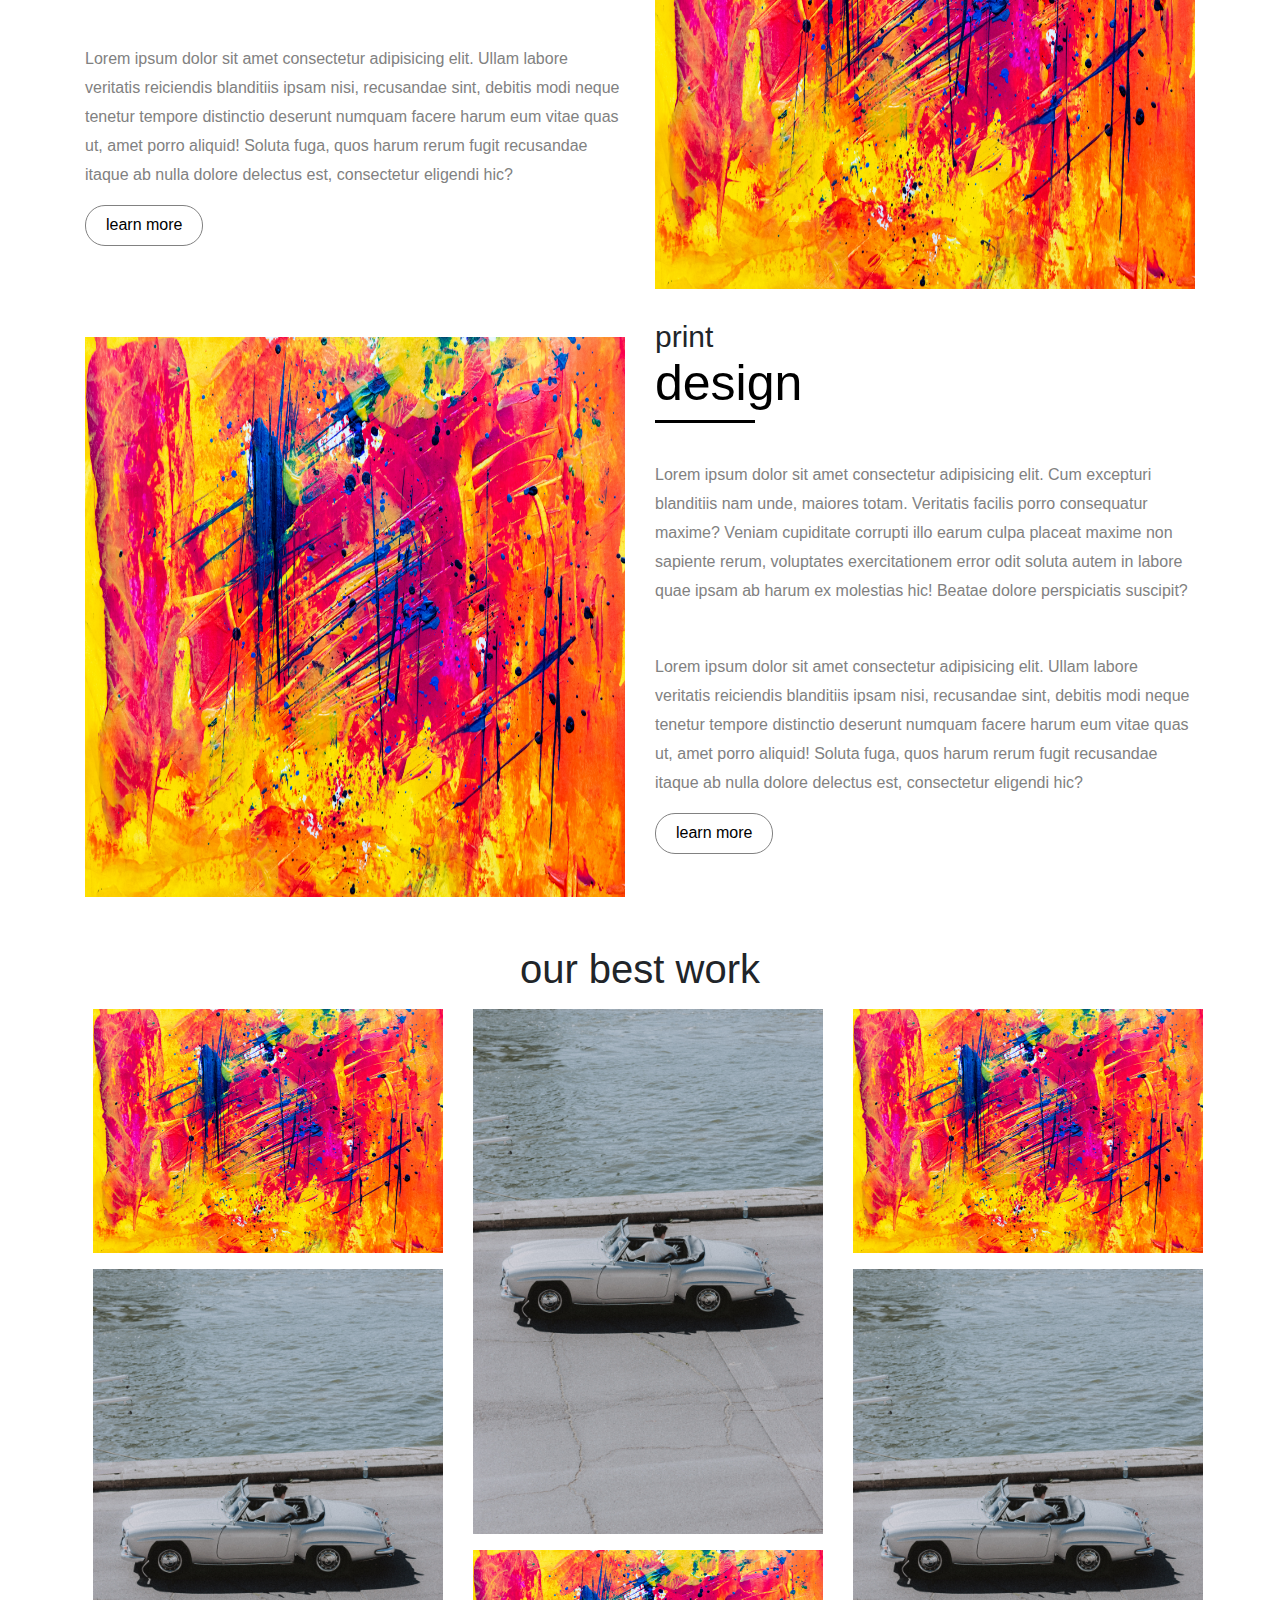
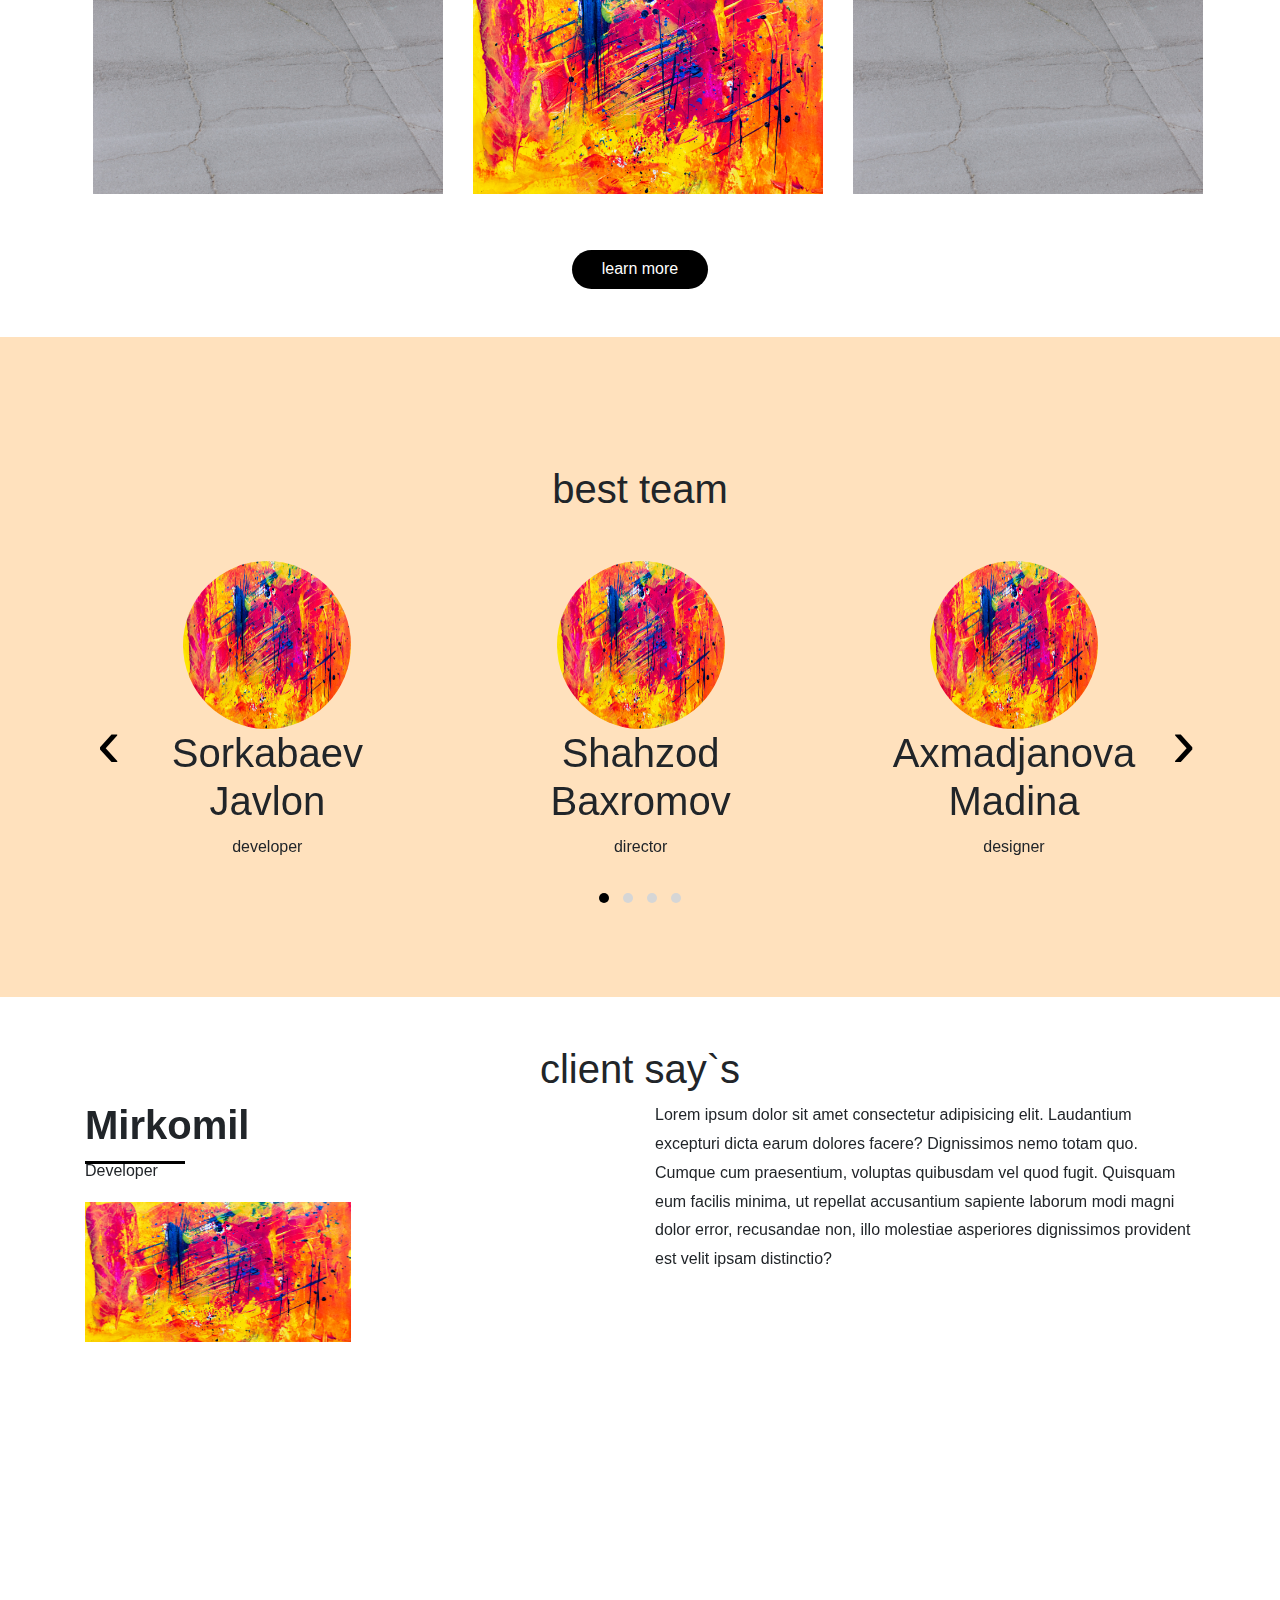
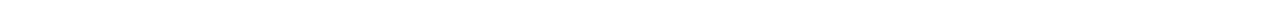
==== commit 536cdde1: "ass" ====
--- a/index.html
+++ b/index.html
@@ -209,7 +209,20 @@
         </div>
     </section>
 
-
+    <section class="address mt-md-5 mt-sm-5">
+        <div class="container">
+            <h1 class="text-center">get in touch</h1>
+            <div class="row">
+                <div class="col-md-6">
+                    <p>Tashkent, 23 Street, Bla Bla 7</p>
+                    <p>+99898 888 88 08</p>
+                    <p>web@proger.angren</p>
+                    <i class="fa fa-facebook" aria-hidden="true"></i>
+                </div>
+                <div class="col-md-6"></div>
+            </div>
+        </div>
+    </section>
 
 
 
--- a/css/main.css
+++ b/css/main.css
@@ -186,4 +186,15 @@
     background-color: black;
     left: 0;
     bottom: -15px;
+ }
+ .address{
+     background-image: url('../img/8.jpg');
+     background-attachment: fixed;
+     background-repeat: no-repeat;
+     background-size: cover;
+     color: white;
+ }
+ .address .container> h1{
+     font-weight: 100;
+     font-size: 40px;
  }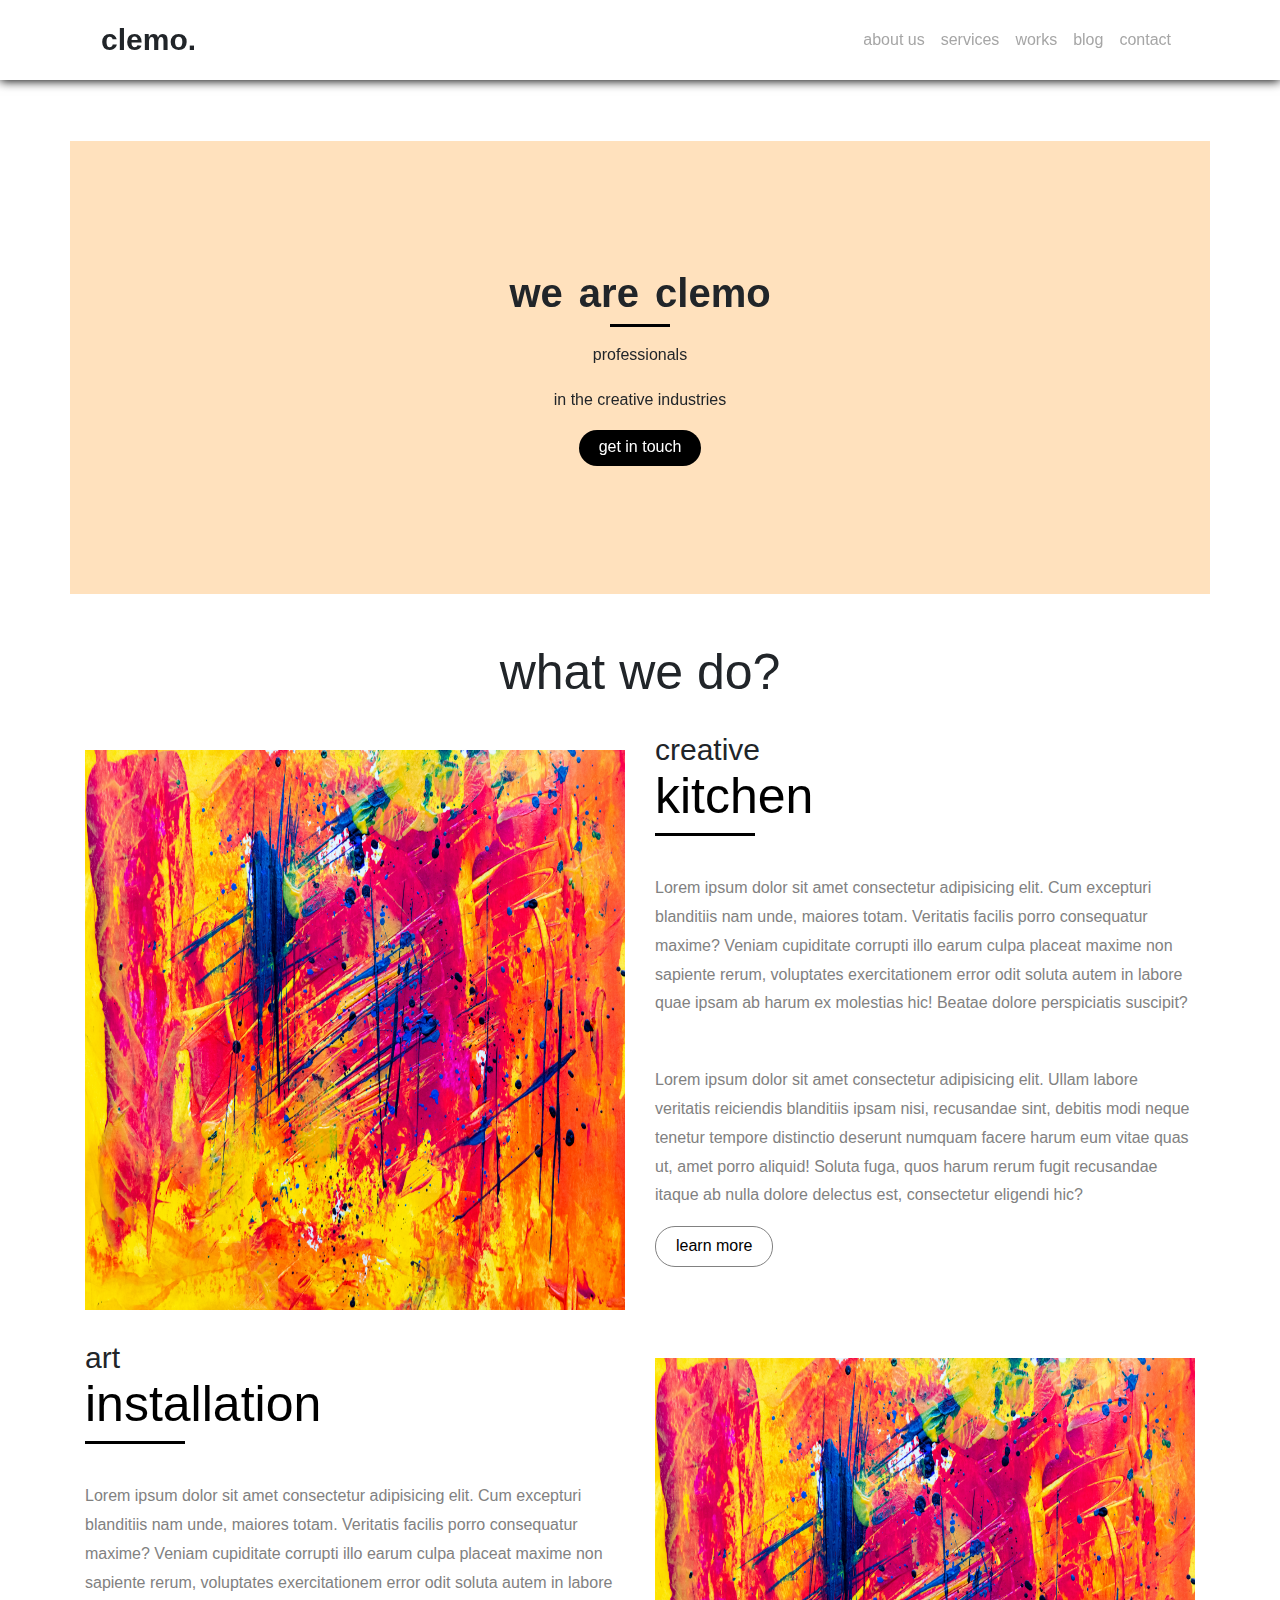
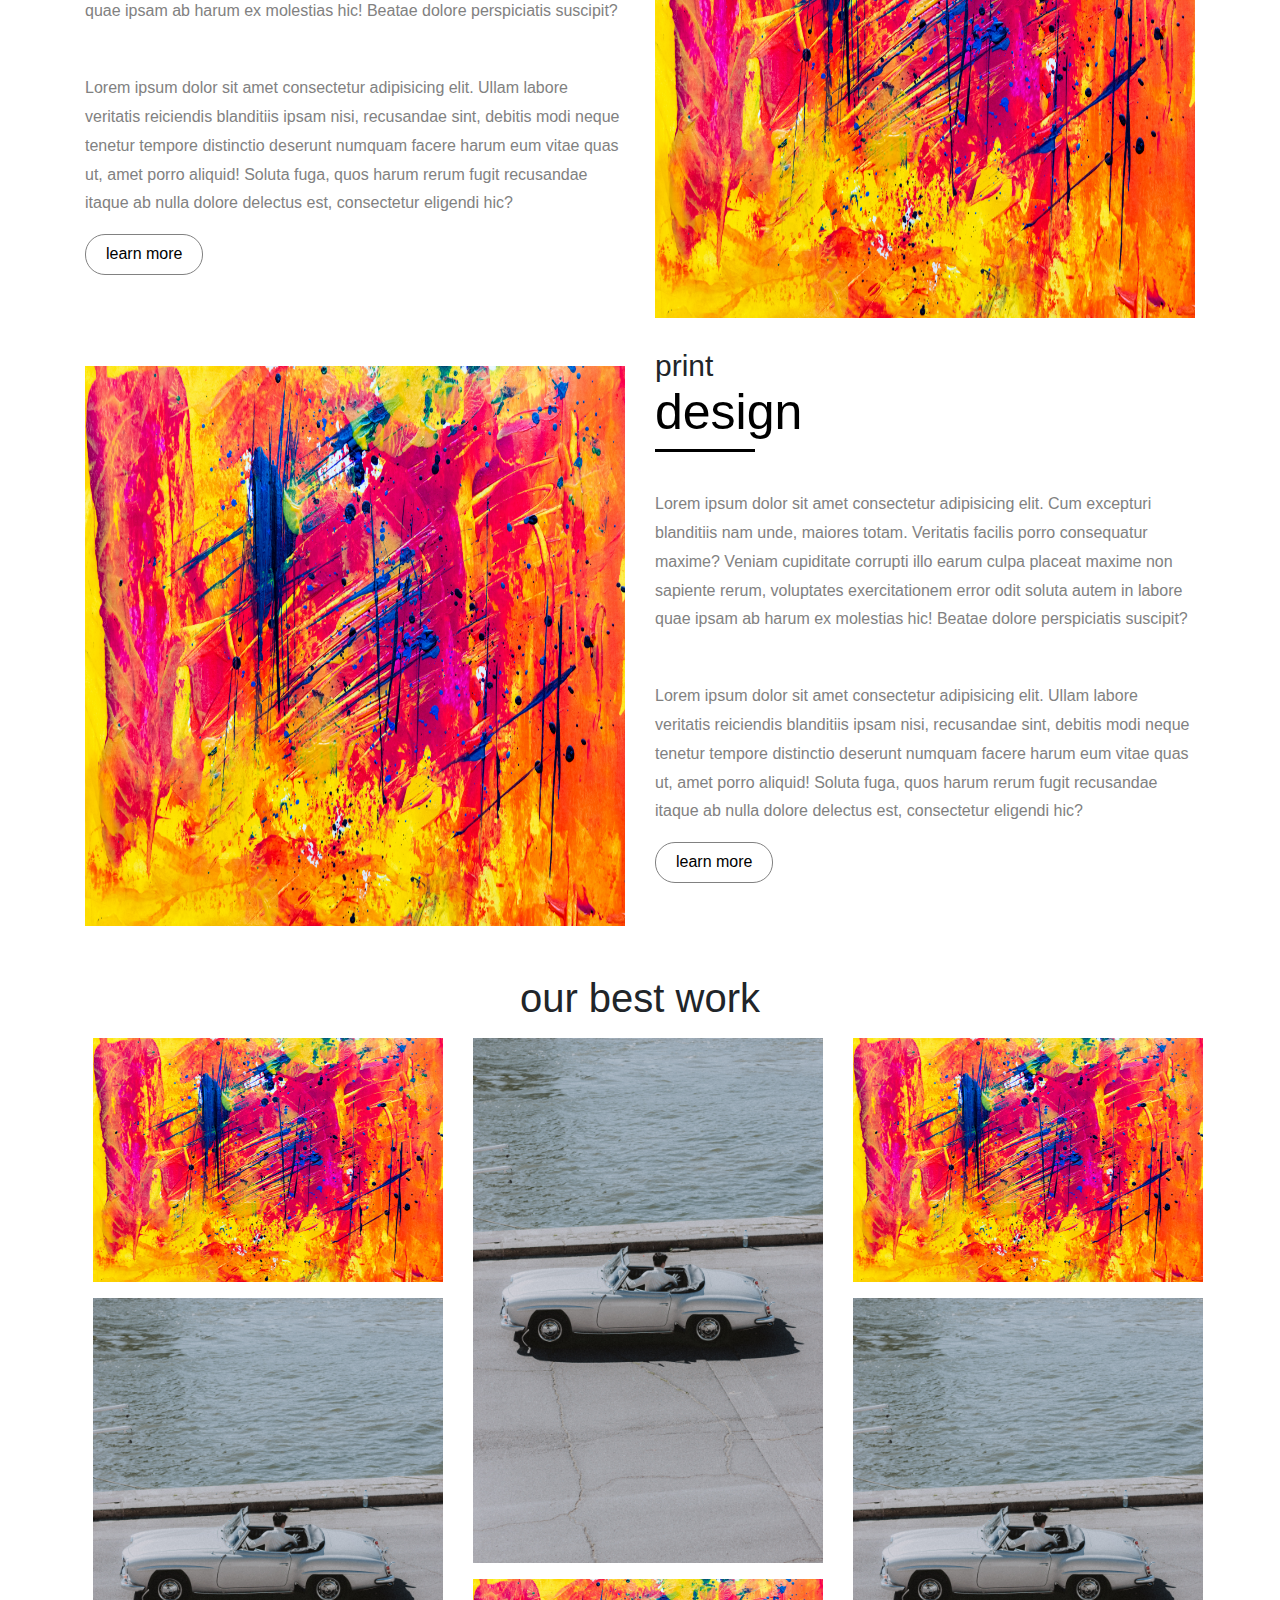
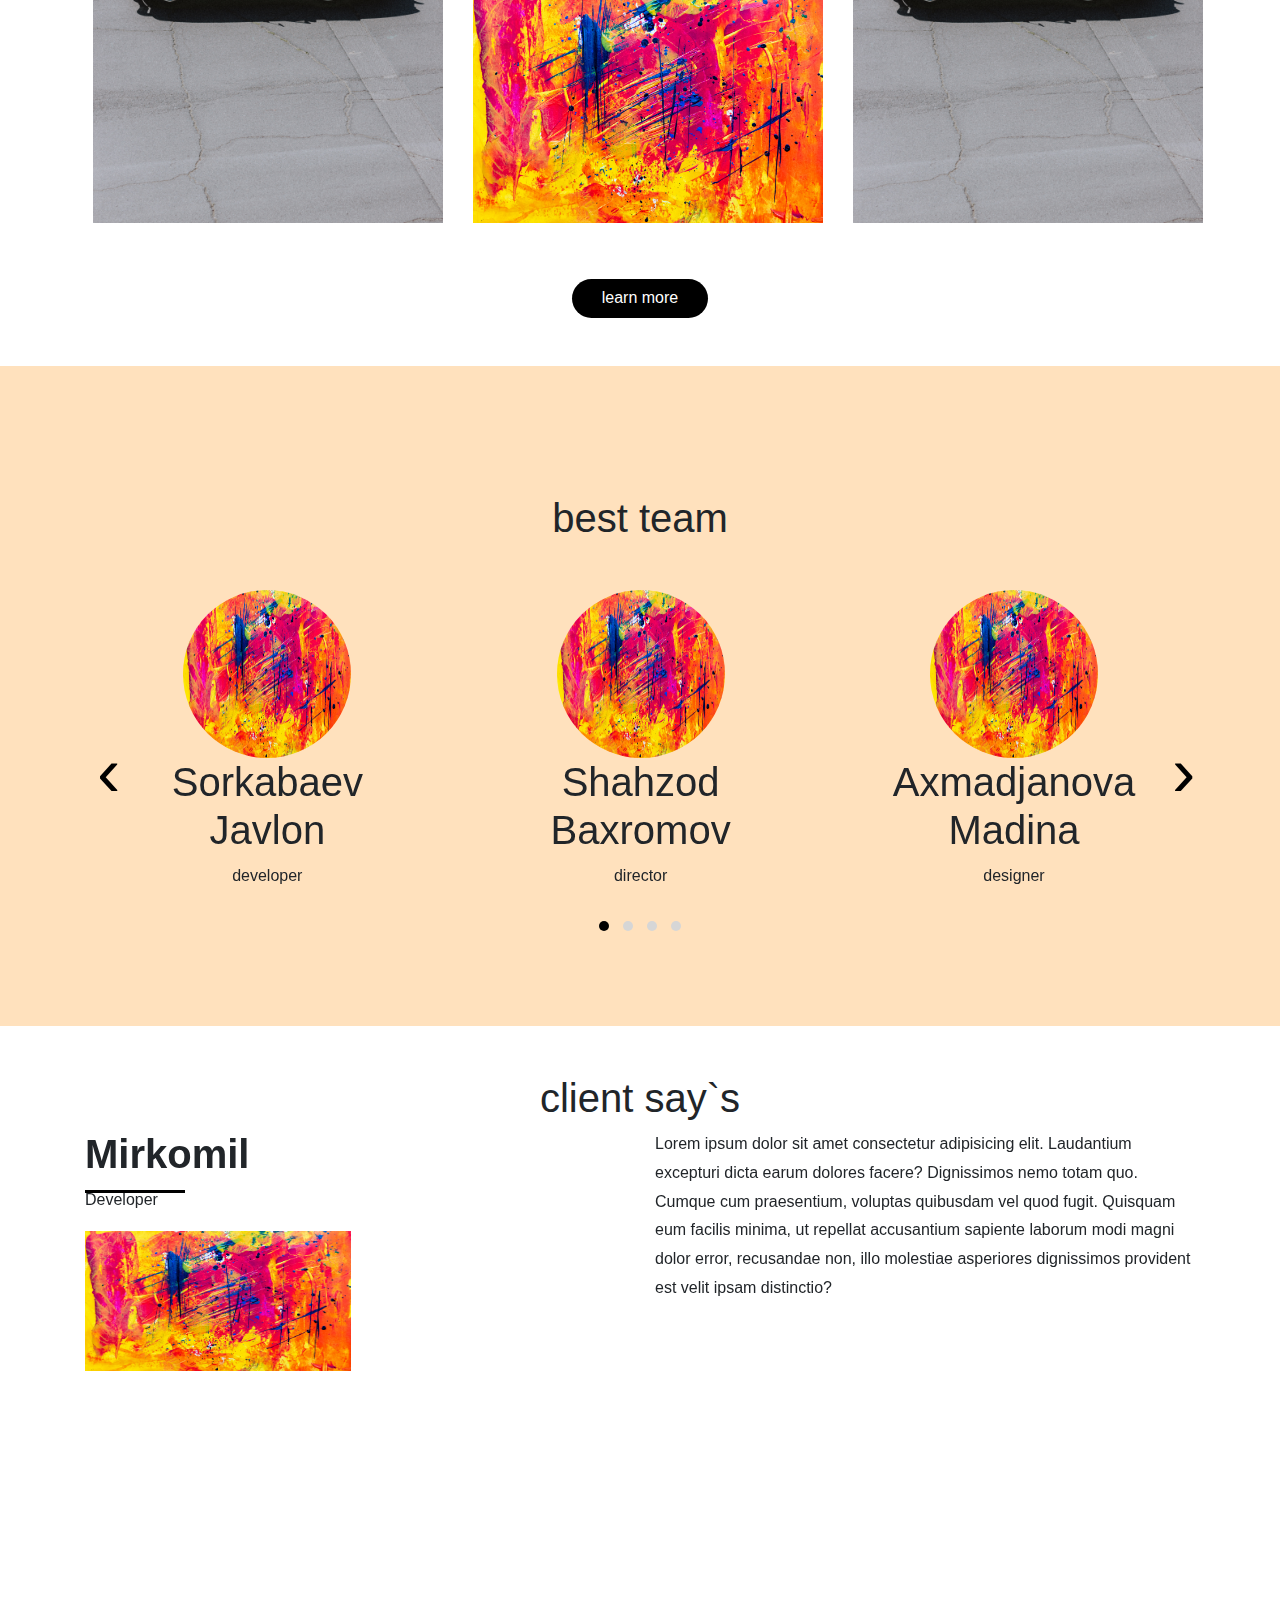
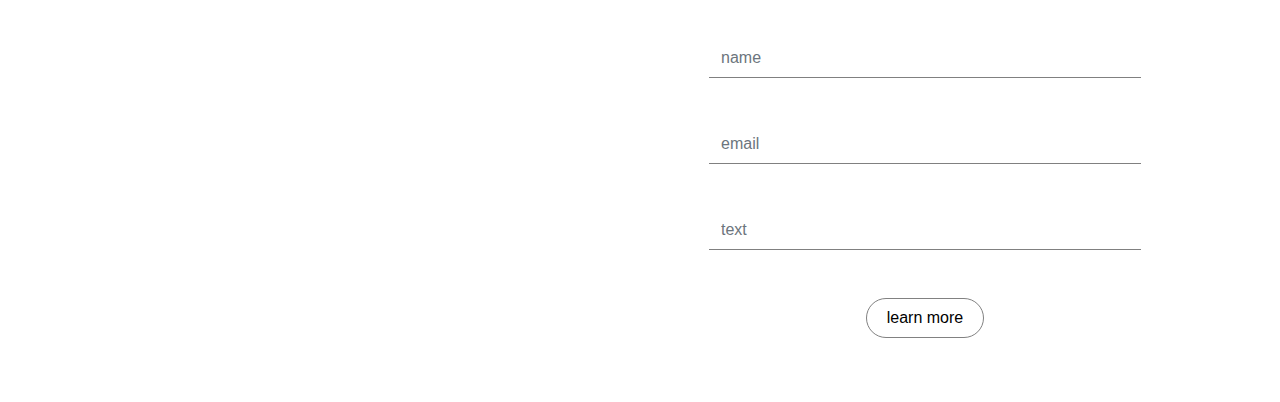
==== commit ddb8e41b: "ass" ====
--- a/index.html
+++ b/index.html
@@ -7,7 +7,9 @@
     <link rel="stylesheet" href="./css/bootstrap.css">
     <link rel="stylesheet" href="./css/owl.carousel.css">
     <link rel="stylesheet" href="./css/owl.theme.default.css">
-    
+    <link rel="stylesheet" href="./fontawesome/css/fontawesome.css">
+    <link rel="stylesheet" href="./fontawesome/css/brands.css">
+    <link rel="stylesheet" href="./fontawesome/css/solid.css">k
     <link rel="stylesheet" href="./css/main.css">
 </head>
 <body>
@@ -210,16 +212,27 @@
     </section>
 
     <section class="address mt-md-5 mt-sm-5">
-        <div class="container">
+        <div class="container pt-5 pb-5">
             <h1 class="text-center">get in touch</h1>
-            <div class="row">
-                <div class="col-md-6">
-                    <p>Tashkent, 23 Street, Bla Bla 7</p>
-                    <p>+99898 888 88 08</p>
-                    <p>web@proger.angren</p>
-                    <i class="fa fa-facebook" aria-hidden="true"></i>
-                </div>
-                <div class="col-md-6"></div>
+            <div class="row mt-5">
+                <div class="col-md-6">
+                    <p class="text-center">Tashkent, 23 Street, Bla Bla 7</p>
+                    <p class="text-center">+99898 888 88 08</p>
+                    <p class="text-center">web@proger.angren</p>
+                </div>
+                <div class="col-md-6">
+                    <div class="form-group">
+                    
+                      <input type="text" name="" class="mt-5 form-control" placeholder="name">
+                      
+        
+                      <input type="email" name=""  class="mt-5 form-control" placeholder="email">
+                      
+                      
+                      <input type="text" name=""  class="mt-5 form-control" placeholder="text">
+                      <p class="text-center mt-5"><button>learn more</button></p>
+                    </div>
+                </div>
             </div>
         </div>
     </section>
--- a/css/main.css
+++ b/css/main.css
@@ -80,7 +80,8 @@
 .activities .container .row .col-md-6 div p{
     font-size: 30px;
 }
-.activities .container .row .col-md-6 button{
+.activities .container .row .col-md-6 button,
+.address button{
     border: 1px solid #818181;
     border-radius: 20px;
     background: white;
@@ -197,4 +198,13 @@
  .address .container> h1{
      font-weight: 100;
      font-size: 40px;
+ }
+ .address .form-control{
+     background: transparent !important;
+     border: none;
+     border-bottom: 1px solid grey ;
+     margin: 10px auto;
+     outline: none !important;
+     border-radius: 0px;
+     width: 80%;
  }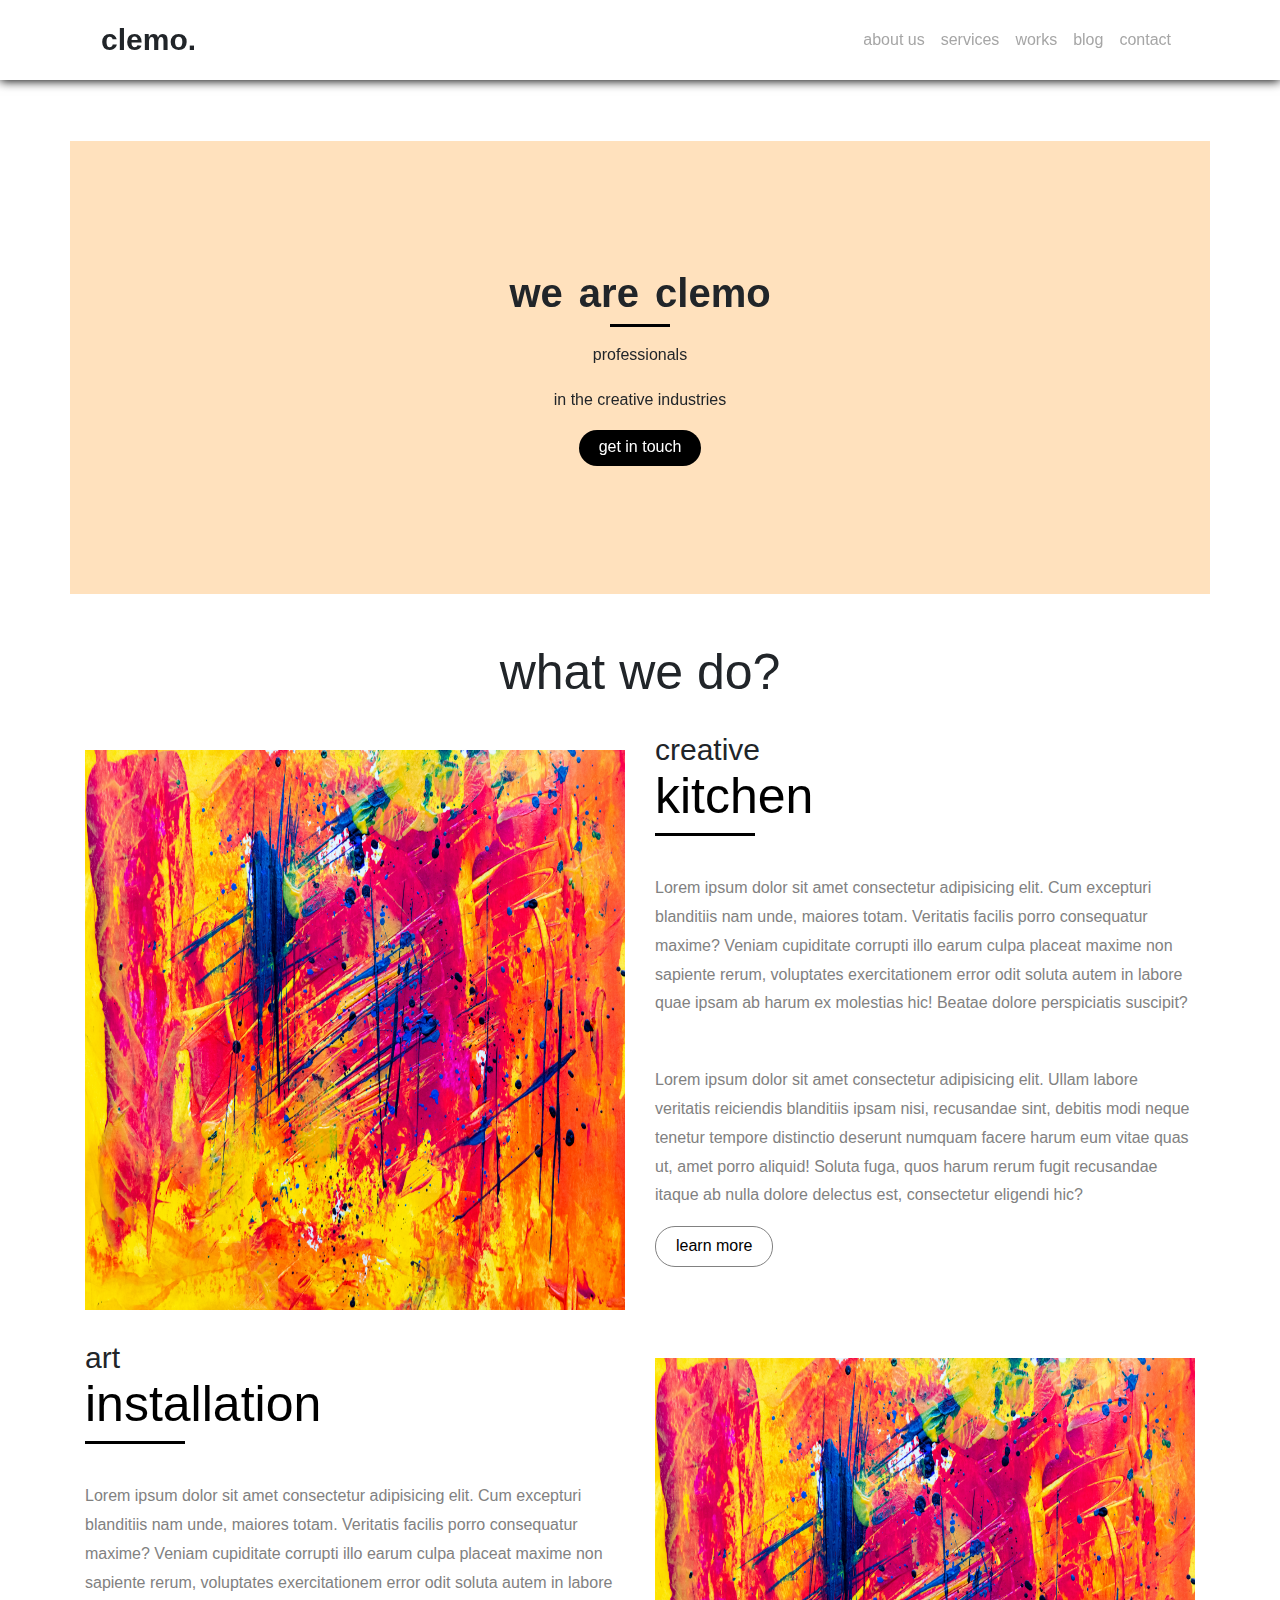
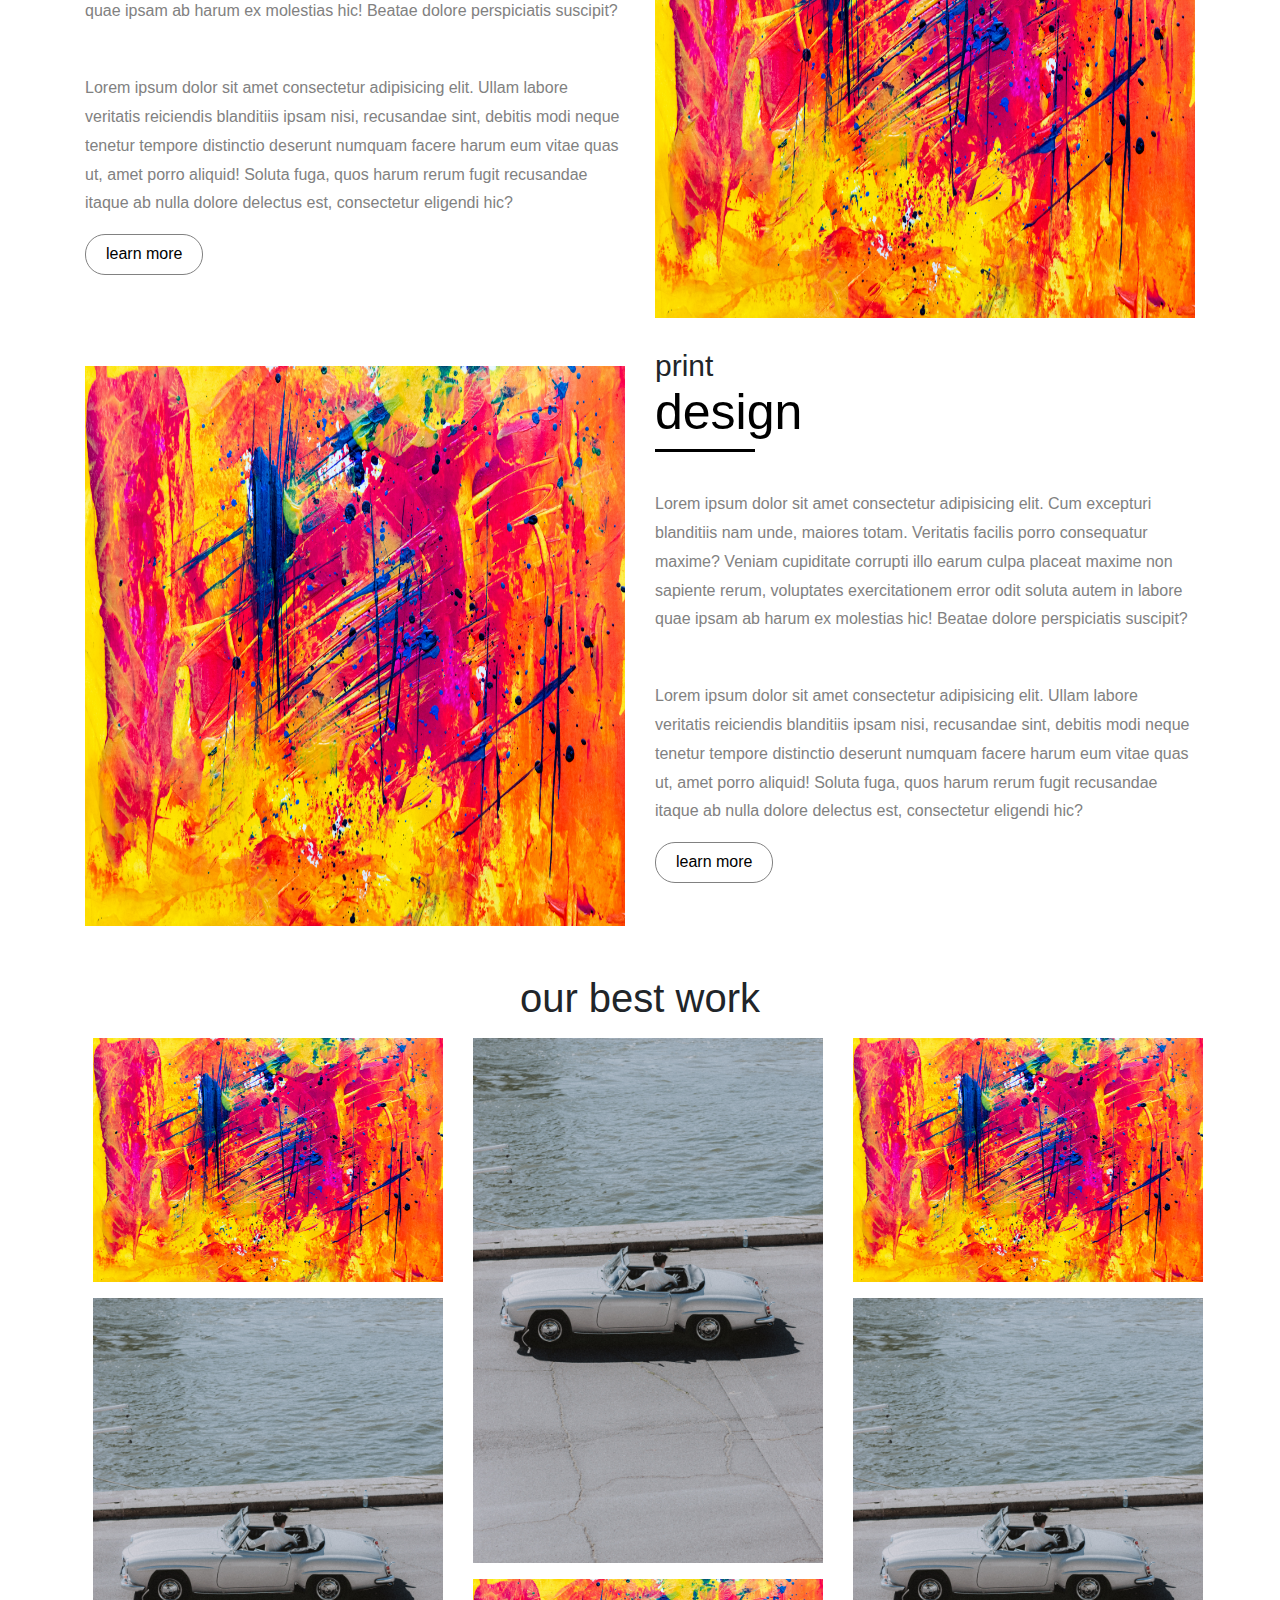
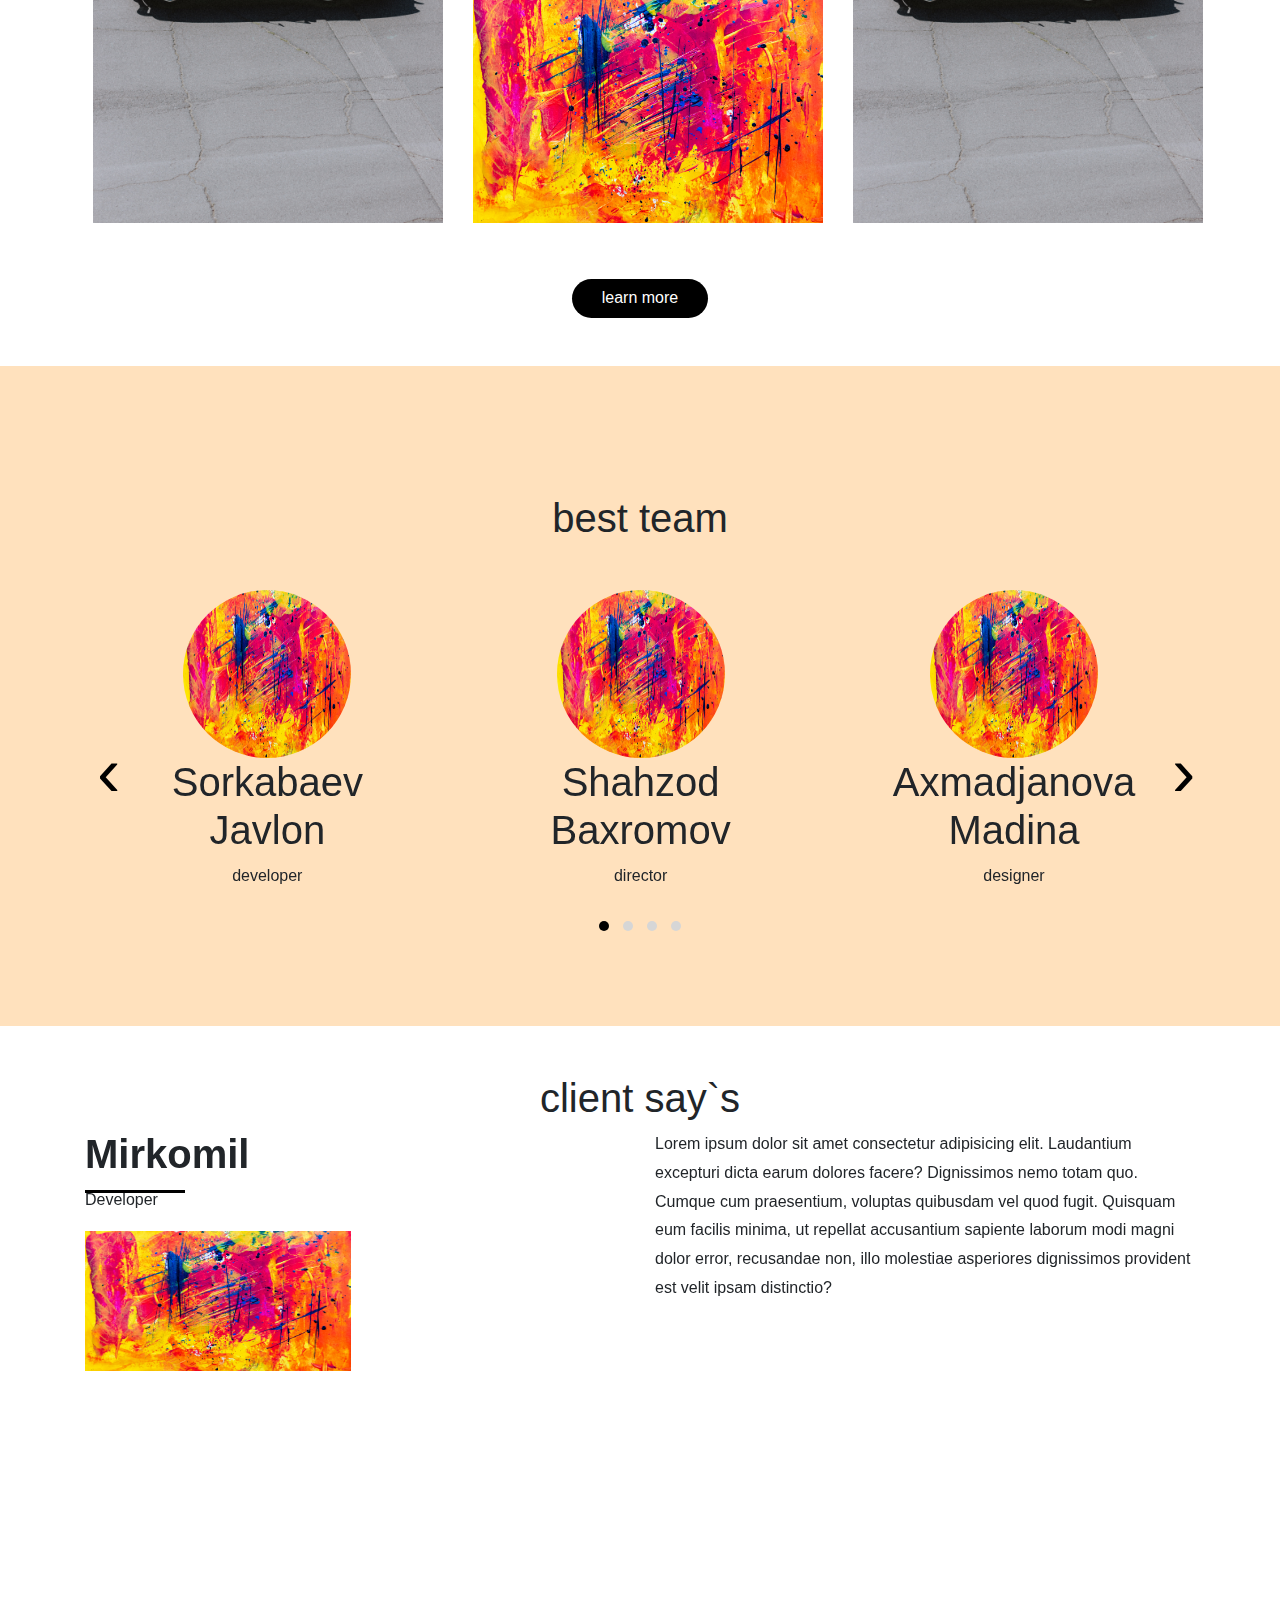
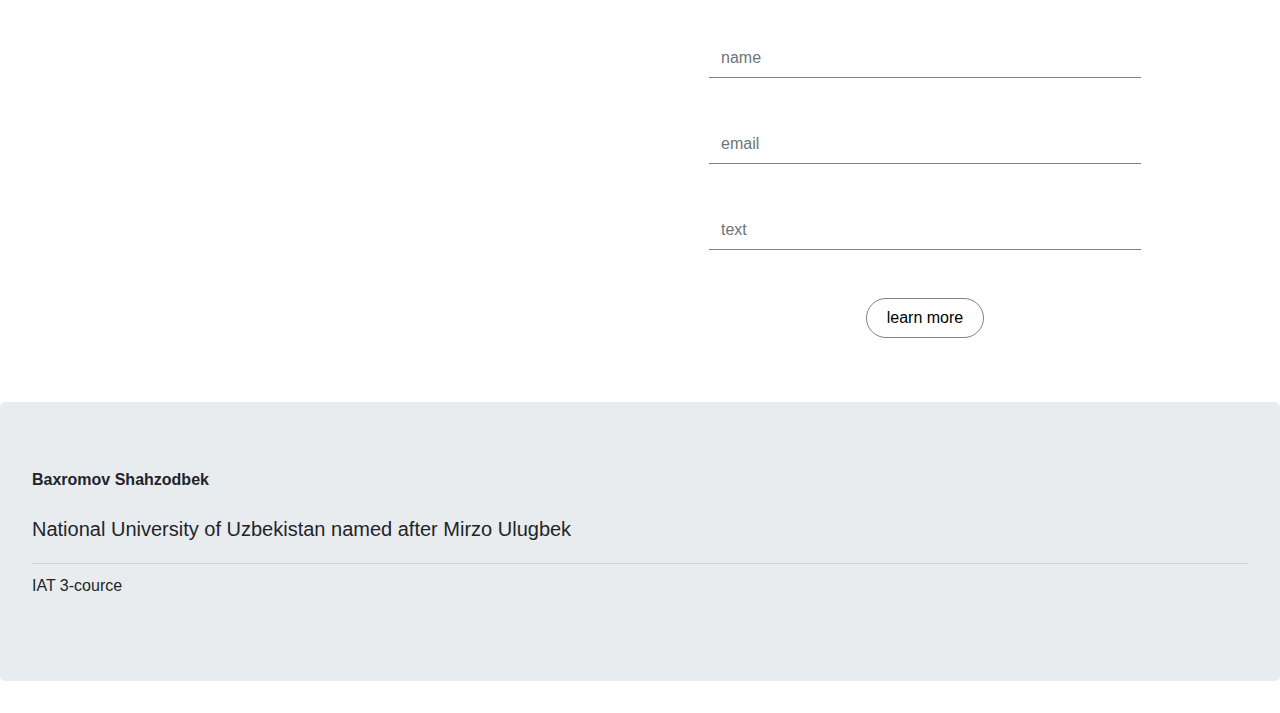
==== commit 2aec42f1: "index page end" ====
--- a/index.html
+++ b/index.html
@@ -236,7 +236,14 @@
             </div>
         </div>
     </section>
-
+    <section>
+        <div class="jumbotron">
+            <p class="font-weight-bolder">Baxromov Shahzodbek</p>
+            <p class="lead">National University of Uzbekistan named after Mirzo Ulugbek</p>
+            <hr class="my-2">
+            <p>IAT 3-cource</p>
+        </div>
+    </section>
 
 
 
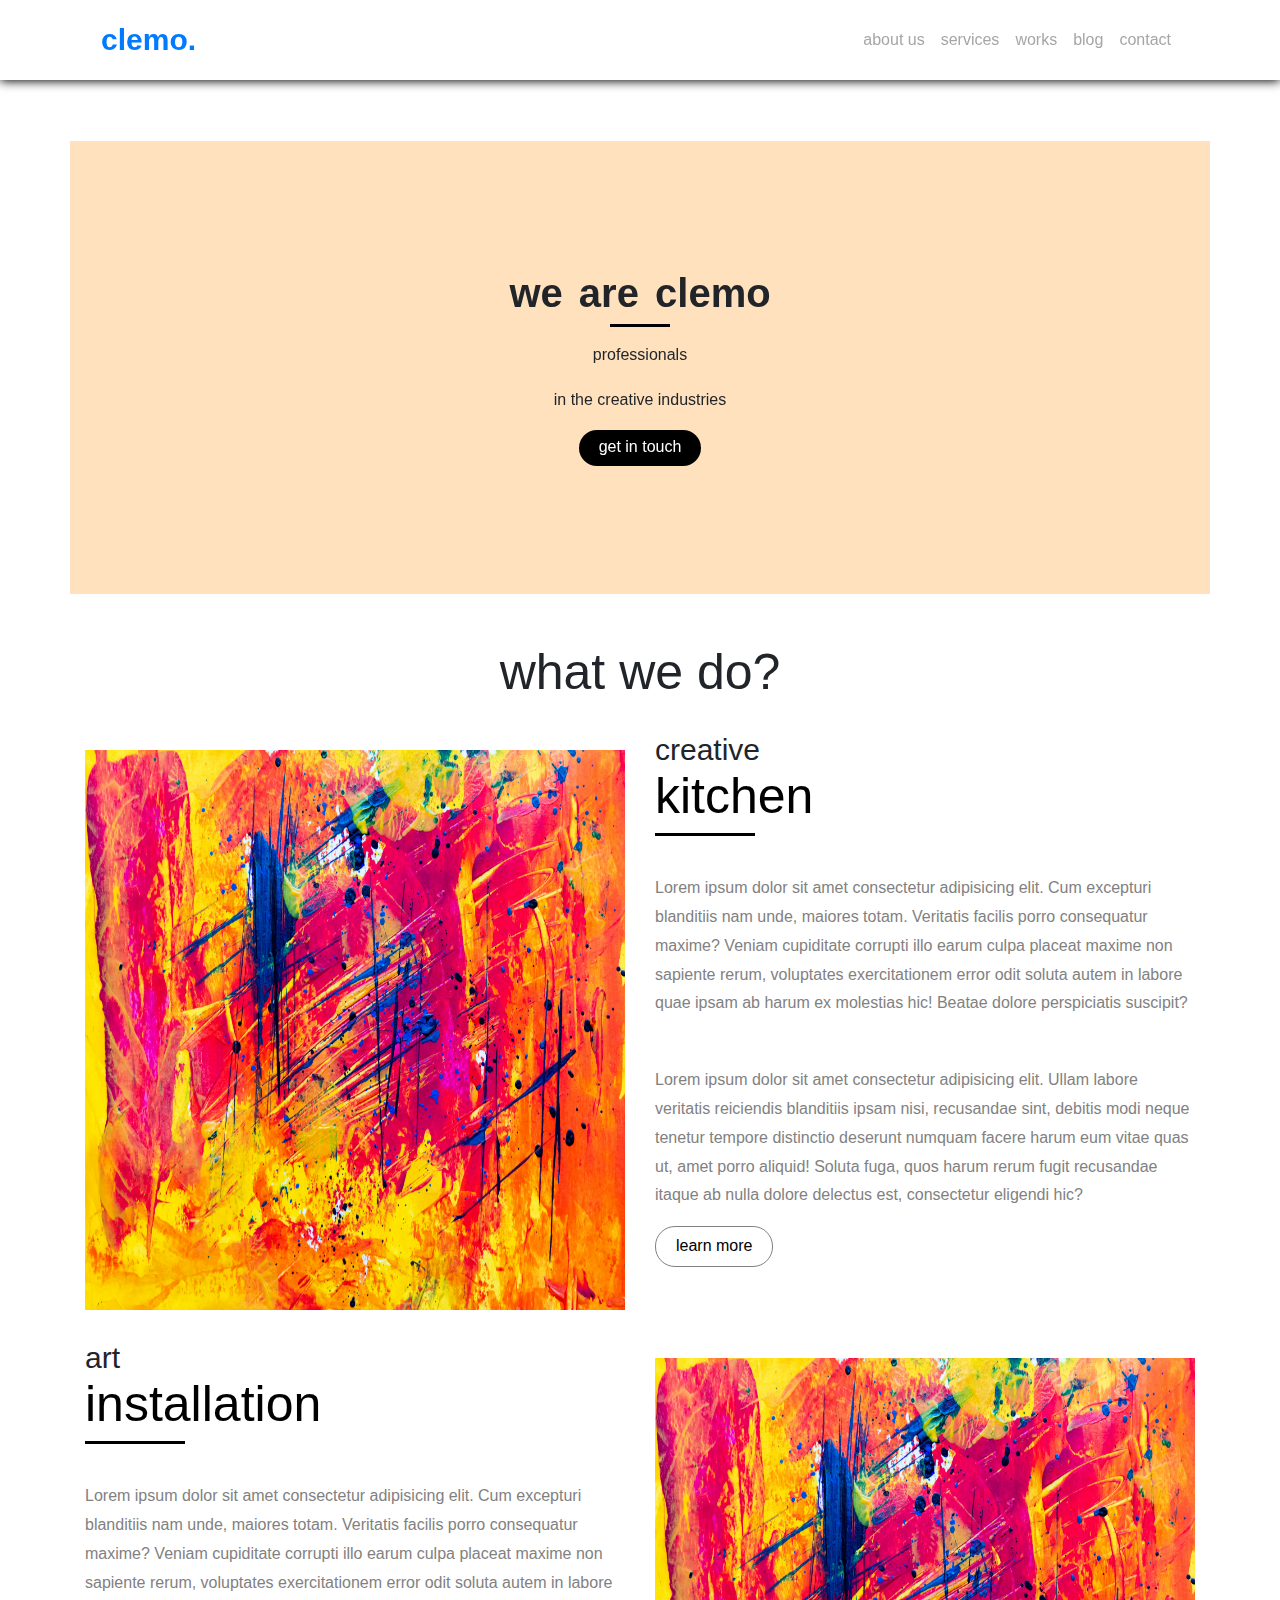
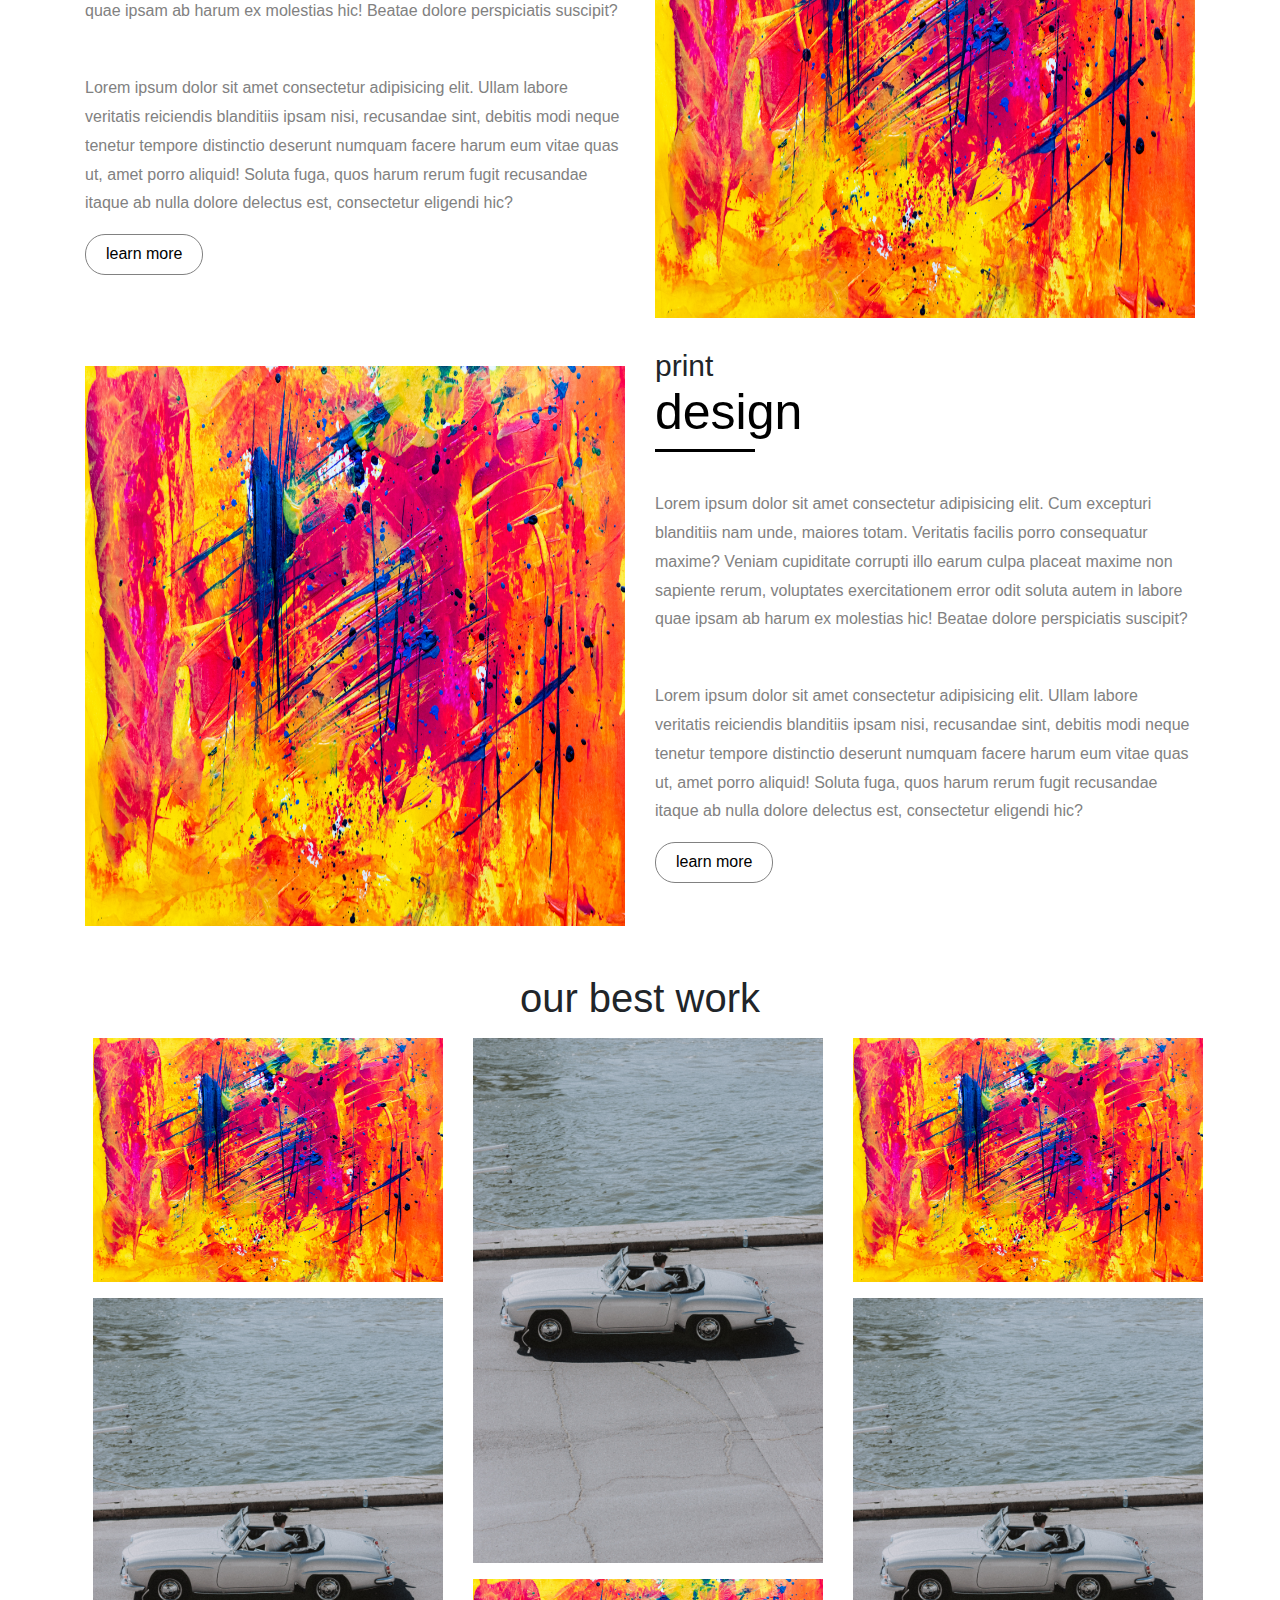
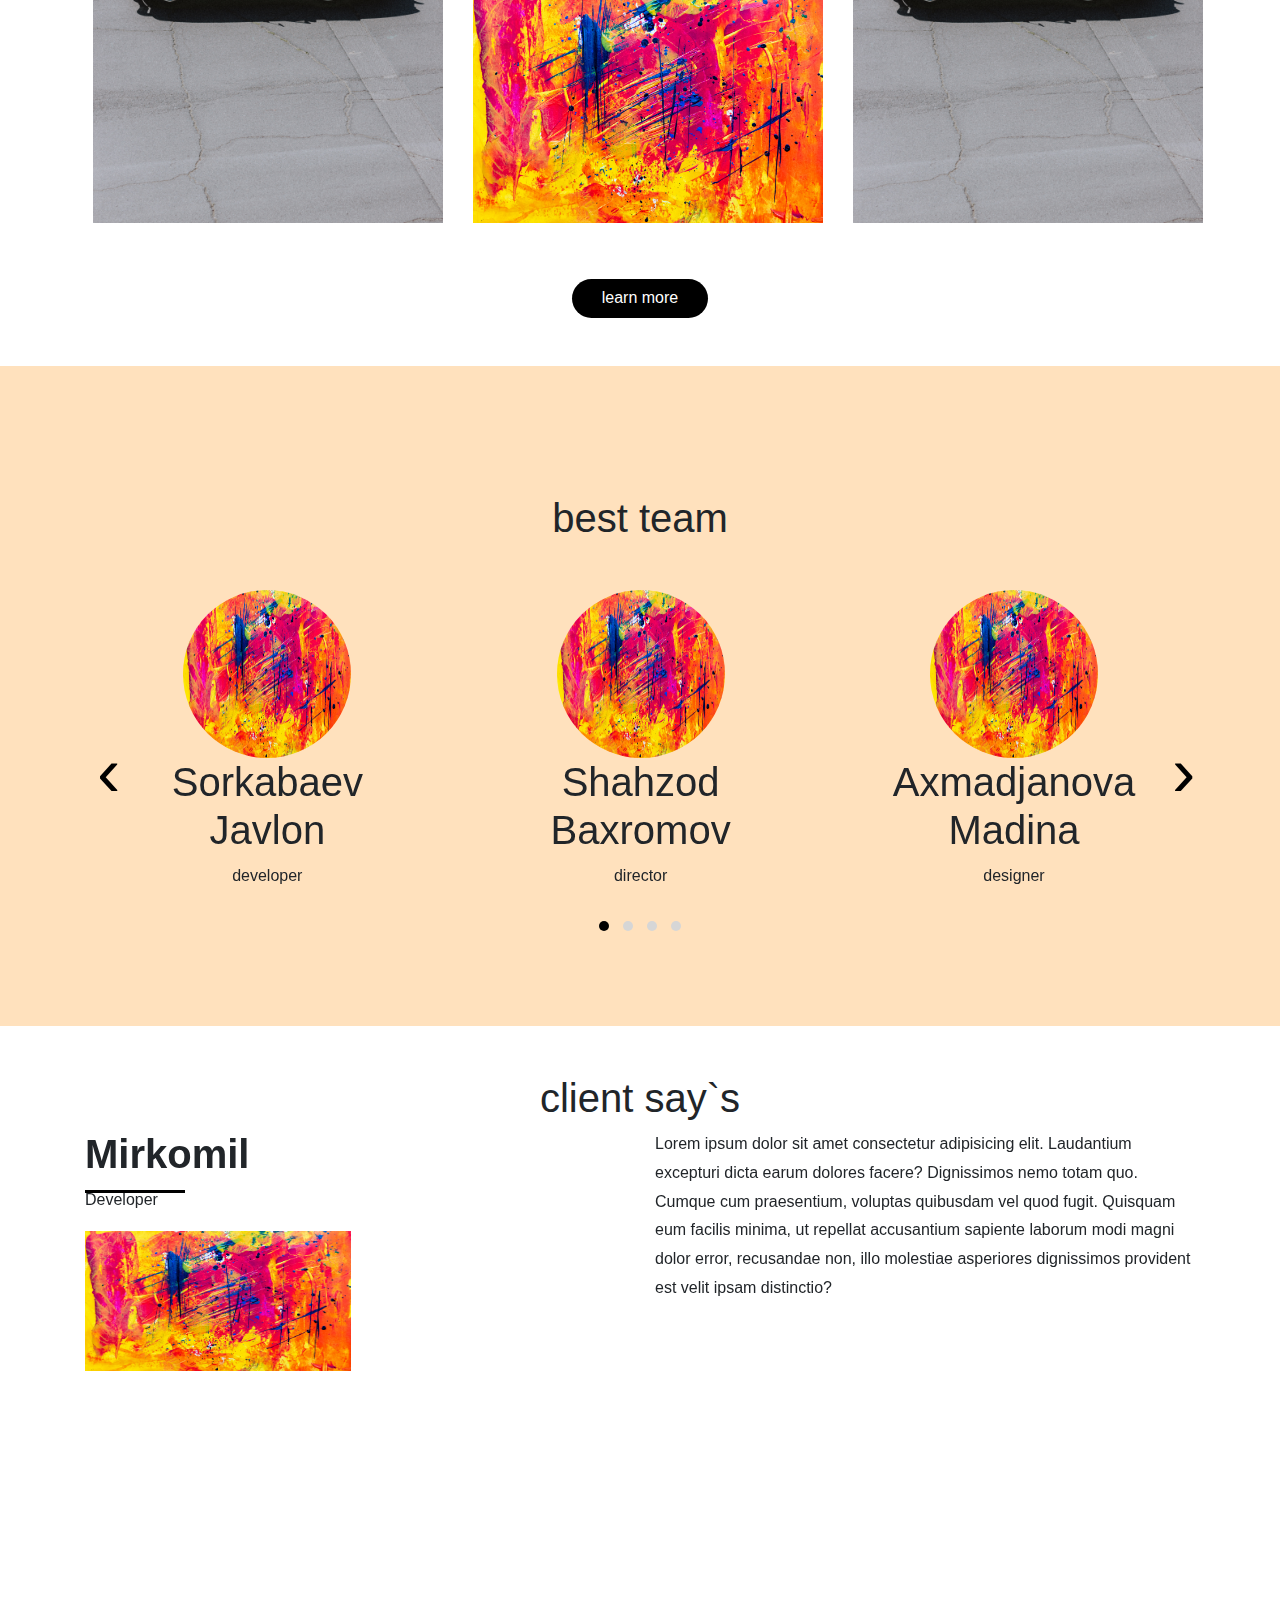
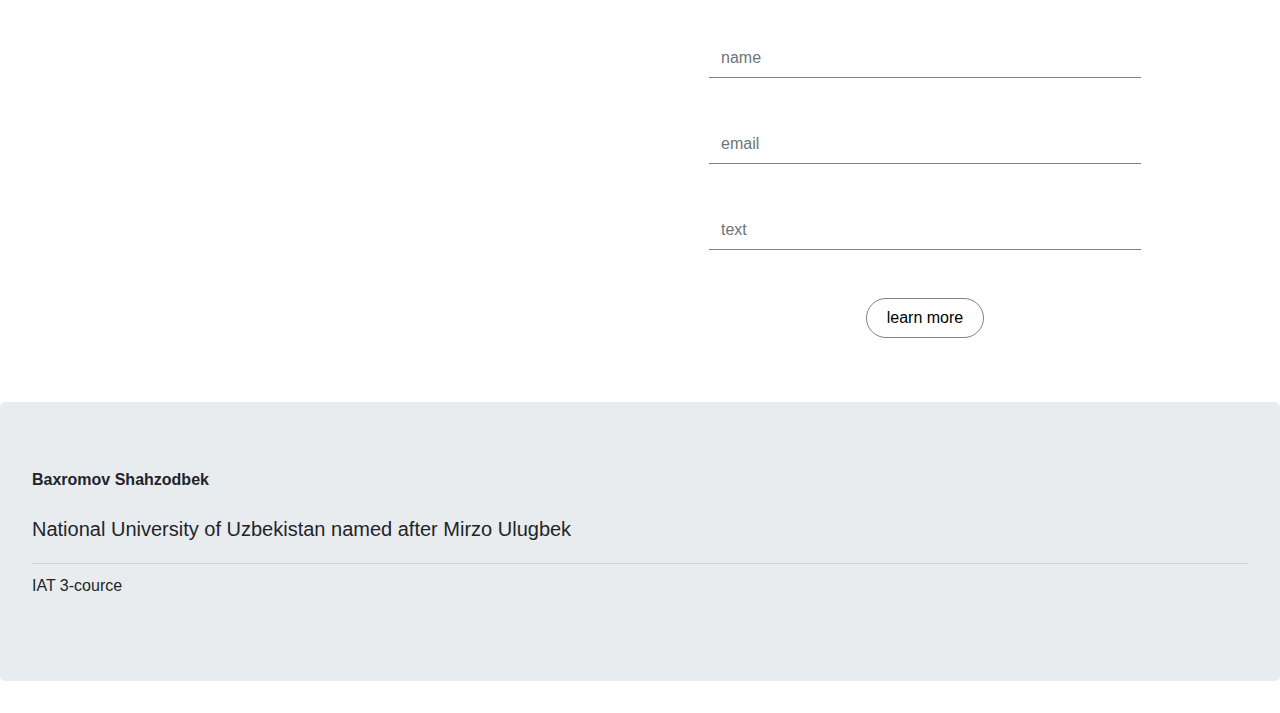
==== commit 429b3055: "about page" ====
--- a/index.html
+++ b/index.html
@@ -17,7 +17,7 @@
         <div class="container">
             <nav class="navbar navbar-expand-md">
                 <div class="navbar-brand">
-                    <span class="brand">clemo.</span>
+                    <a href="./index.html"><span class="brand">clemo.</span></a>
                 </div>
                  <button class="navbar-toggler" type="button" data-toggle="collapse" data-target="#navbarSupportedContent">
                     <span class="navbar-toggler-icon">menu</span>
@@ -25,7 +25,7 @@
                 <div class="collapse navbar-collapse header_top" id="navbarSupportedContent">
                     <ul class="navbar-nav justify-content-md-end">
                         <li class="nav-item">
-                            <a class="nav-link" href="#">about us</a>
+                            <a class="nav-link" href="./aboutus.html">about us</a>
                         </li>
                         <li class="nav-item">
                             <a class="nav-link" href="#">services</a>
--- a/css/main.css
+++ b/css/main.css
@@ -81,7 +81,8 @@
     font-size: 30px;
 }
 .activities .container .row .col-md-6 button,
-.address button{
+.address button,
+.aboutus button{
     border: 1px solid #818181;
     border-radius: 20px;
     background: white;
@@ -207,4 +208,65 @@
      outline: none !important;
      border-radius: 0px;
      width: 80%;
- }+ }
+ .aboutus{
+     margin-top: 8em;
+ }
+ .aboutus .container h1{
+     font-size: 3.75em;
+     font-weight: 100;
+     margin-bottom: 1em;
+ }
+ .aboutus .container .row .col-md-6 .line{
+     position: relative;
+ }
+ .aboutus .container .row .col-md-6 .line::after{
+     position: absolute;
+     content: '';
+     width: 100px;
+     height: 3px;
+     left: 0;
+     bottom: -3px;
+     background: black;
+ }
+ .counter {
+    padding: 20px 0;
+    border-radius: 5px;
+    transition: 1s;
+}
+.counter:hover{
+    background-color:#FFE1BD;
+}
+.count-title {
+    position: relative;
+    font-size: 40px;
+    font-weight: normal;
+    margin-top: 10px;
+    margin-bottom: 0;
+    text-align: center;
+}
+
+.count-title::after{
+    position: absolute;
+    content: '';
+    width: 50px;
+    height: 2px;
+    background: black;
+    bottom: -5px;
+    left: calc(50% - 25px);
+}
+
+.count-text {
+    font-size: 13px;
+    font-weight: normal;
+    margin-top: 10px;
+    margin-bottom: 0;
+    text-align: center;
+}
+
+.fa-2x {
+    margin: 0 auto;
+    float: none;
+    display: table;
+    color: #4ad1e5;
+}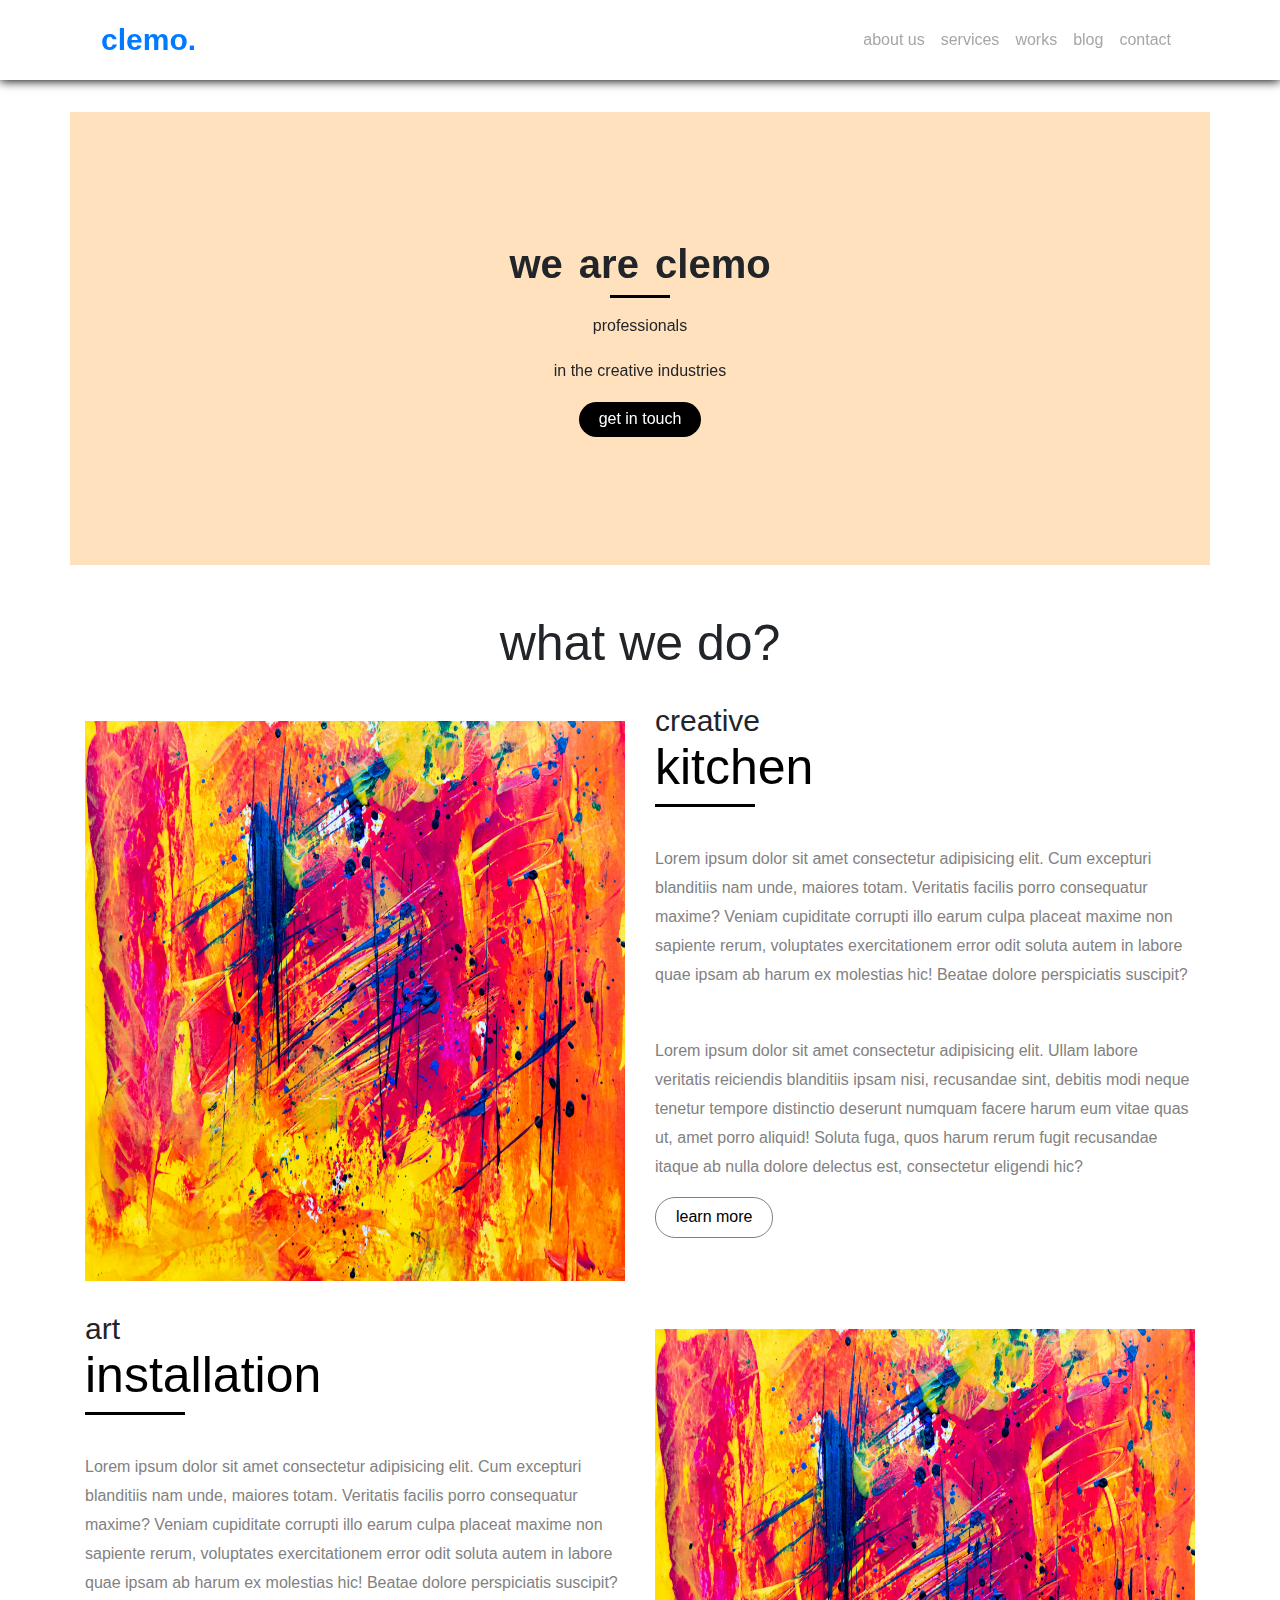
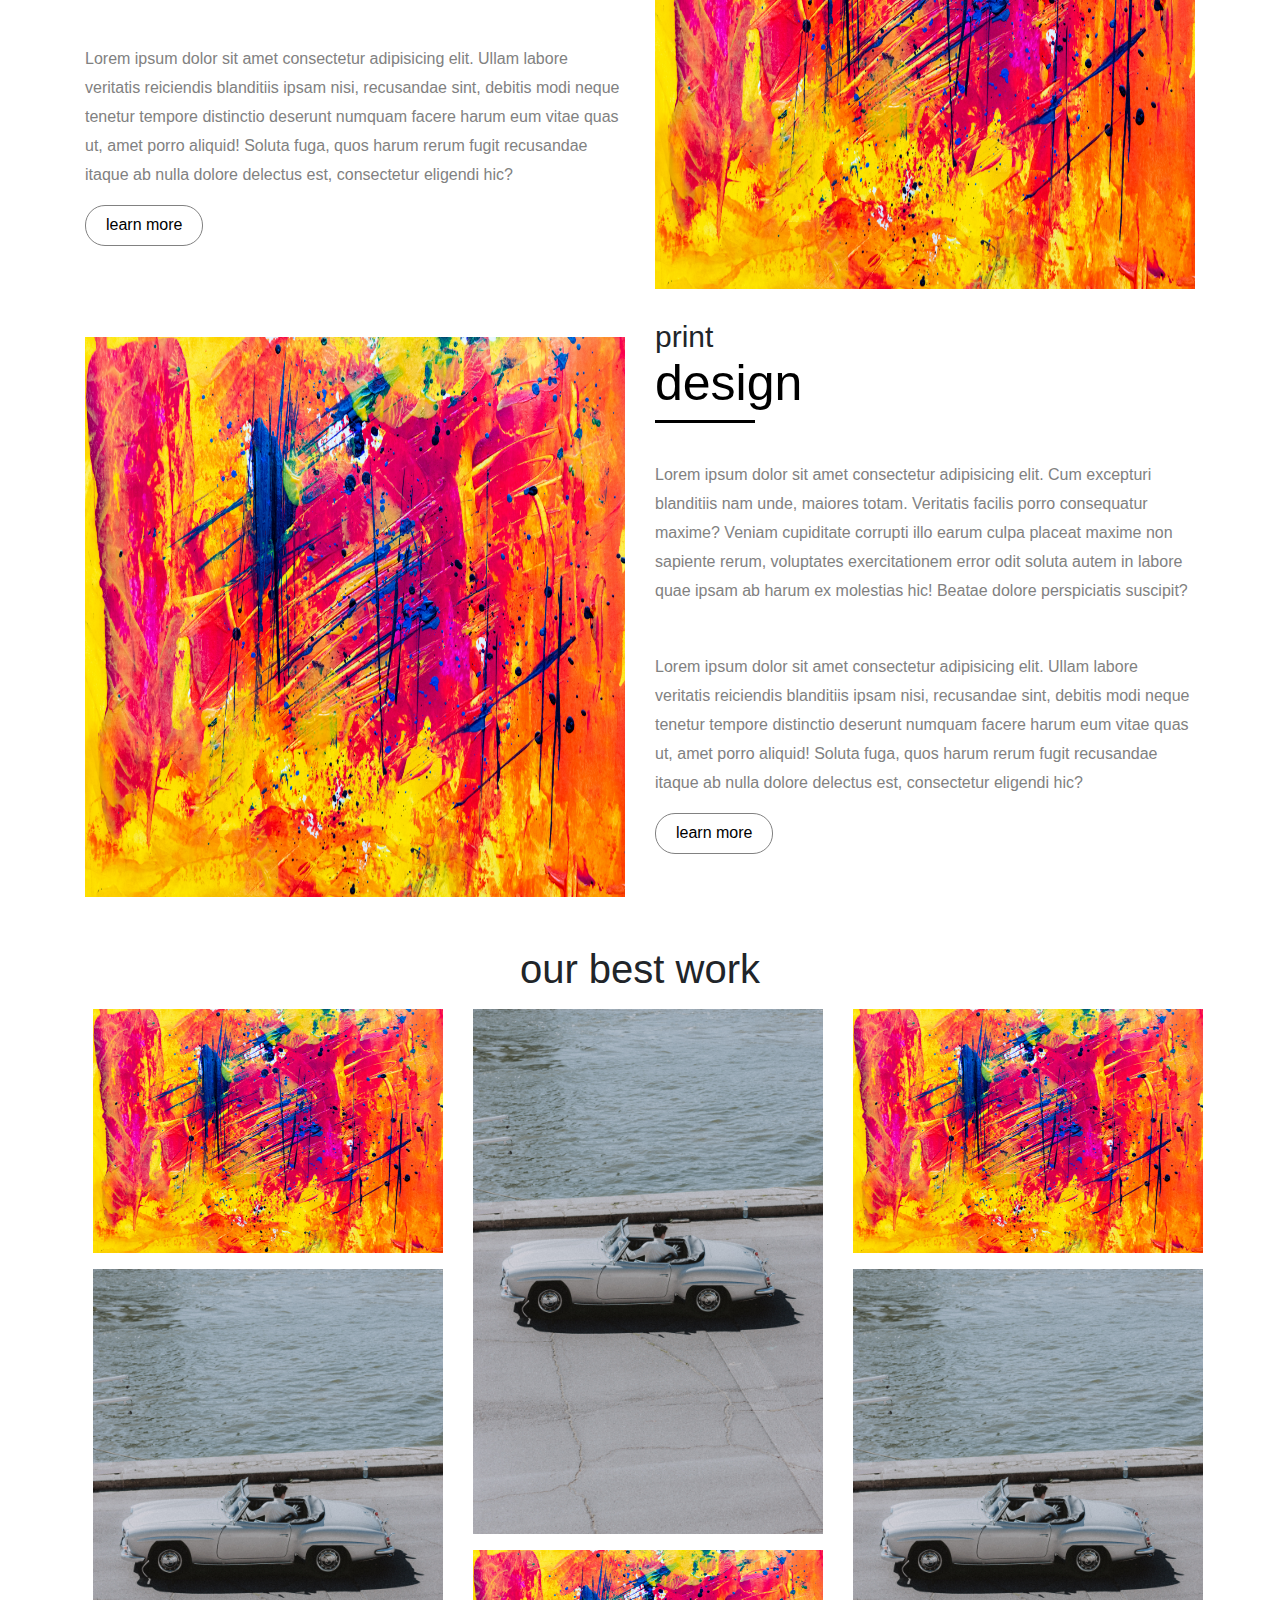
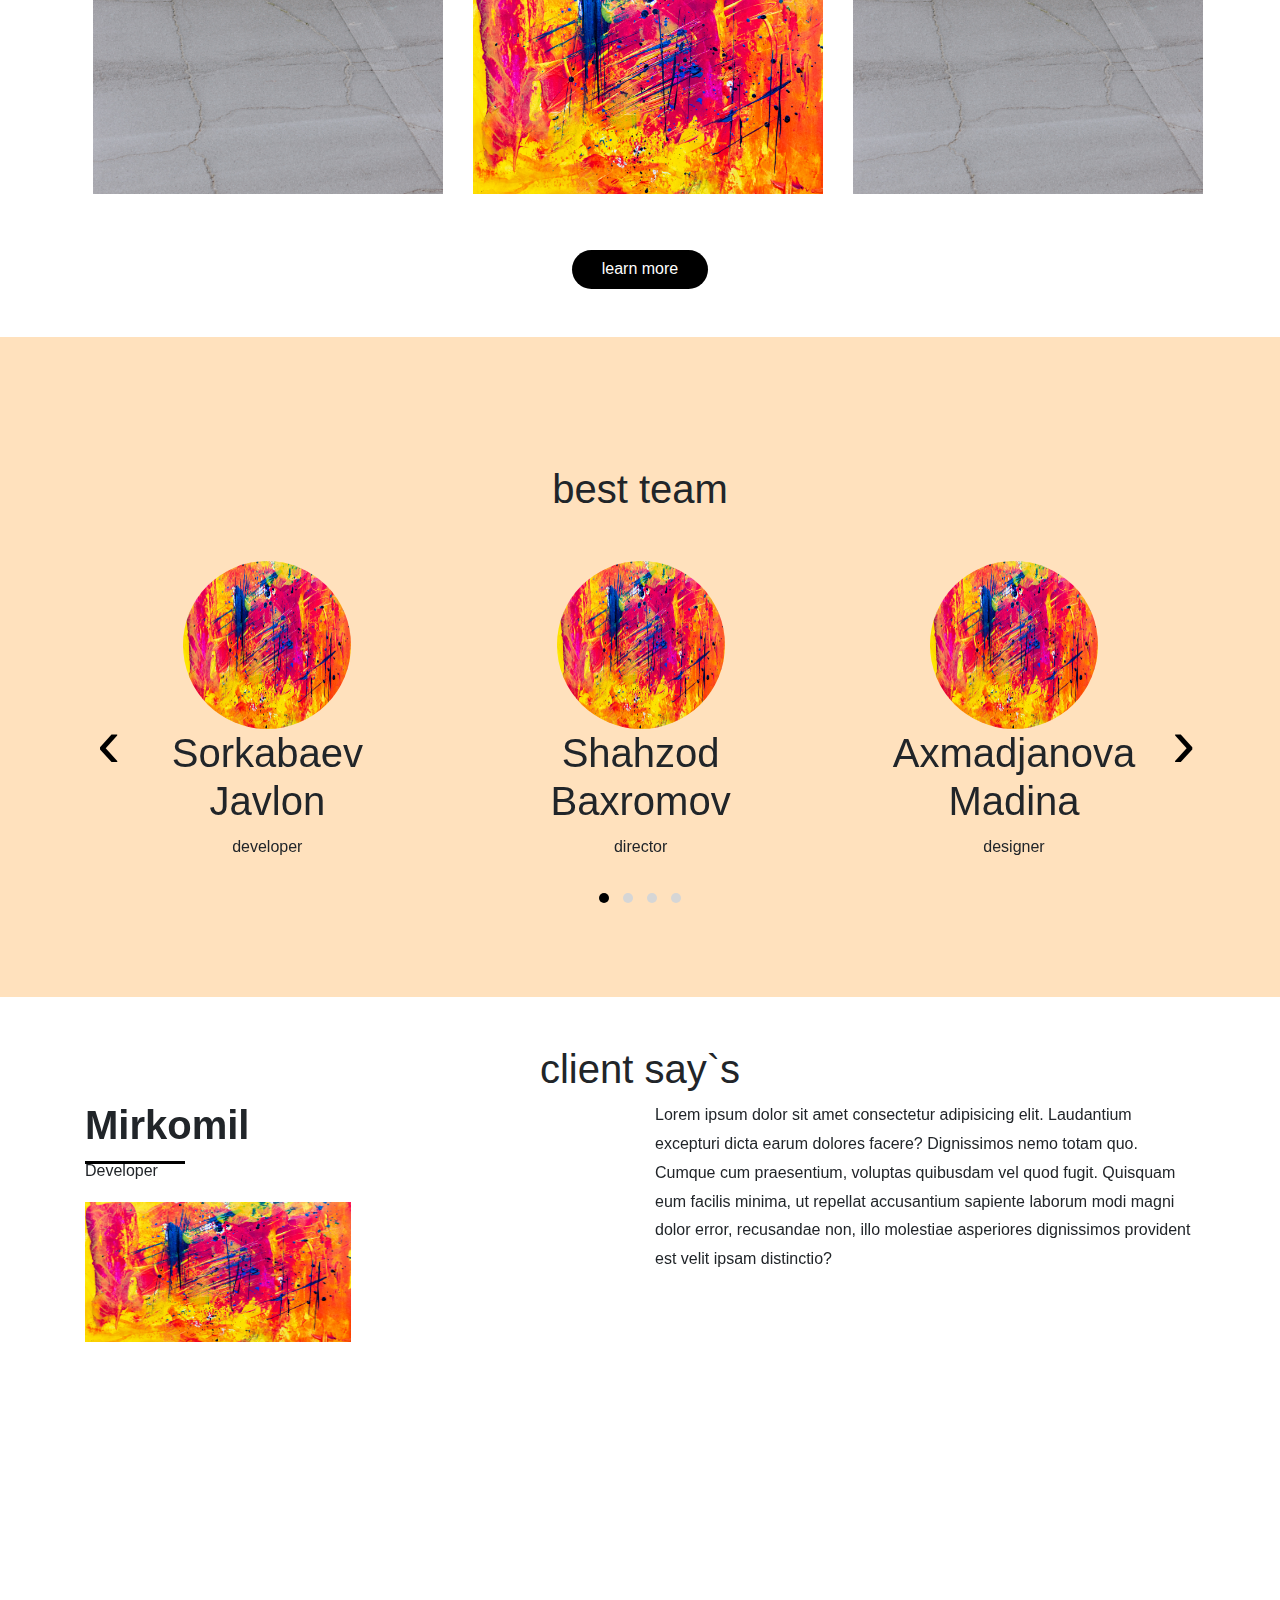
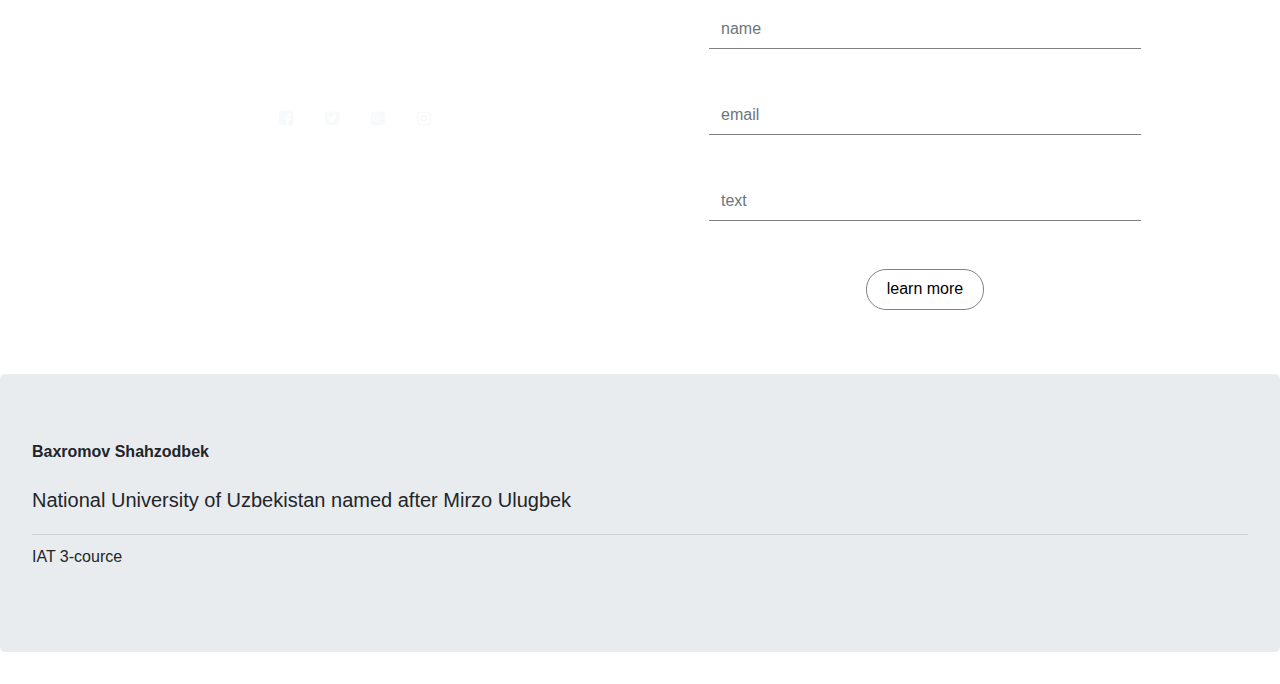
==== commit 60f62974: "about page" ====
--- a/index.html
+++ b/index.html
@@ -8,8 +8,7 @@
     <link rel="stylesheet" href="./css/owl.carousel.css">
     <link rel="stylesheet" href="./css/owl.theme.default.css">
     <link rel="stylesheet" href="./fontawesome/css/fontawesome.css">
-    <link rel="stylesheet" href="./fontawesome/css/brands.css">
-    <link rel="stylesheet" href="./fontawesome/css/solid.css">k
+    <link rel="stylesheet" href="https://netdna.bootstrapcdn.com/font-awesome/4.0.3/css/font-awesome.min.css">
     <link rel="stylesheet" href="./css/main.css">
 </head>
 <body>
@@ -219,6 +218,20 @@
                     <p class="text-center">Tashkent, 23 Street, Bla Bla 7</p>
                     <p class="text-center">+99898 888 88 08</p>
                     <p class="text-center">web@proger.angren</p>
+                    <ul class="nav justify-content-center">
+                        <li class="nav-item">
+                            <a href="#" class="nav-link text-light"><i class="fa fa-facebook-square" aria-hidden="true"></i></a>
+                        </li>
+                        <li class="nav-item">
+                            <a href="#" class="nav-link text-light"><i class="fa fa-twitter-square" aria-hidden="true"></i></a>
+                        </li>
+                        <li class="nav-item">
+                            <a href="#" class="nav-link text-light"><i class="fa fa-google-plus-square" aria-hidden="true"></i></a>
+                        </li>
+                        <li class="nav-item">
+                            <a href="#" class="nav-link text-light"><i class="fa fa-instagram" aria-hidden="true"></i></a>
+                        </li>
+                    </ul>
                 </div>
                 <div class="col-md-6">
                     <div class="form-group">
--- a/css/main.css
+++ b/css/main.css
@@ -212,7 +212,8 @@
  .aboutus{
      margin-top: 8em;
  }
- .aboutus .container h1{
+ .aboutus .container h1,
+ .instagram .container h1{
      font-size: 3.75em;
      font-weight: 100;
      margin-bottom: 1em;
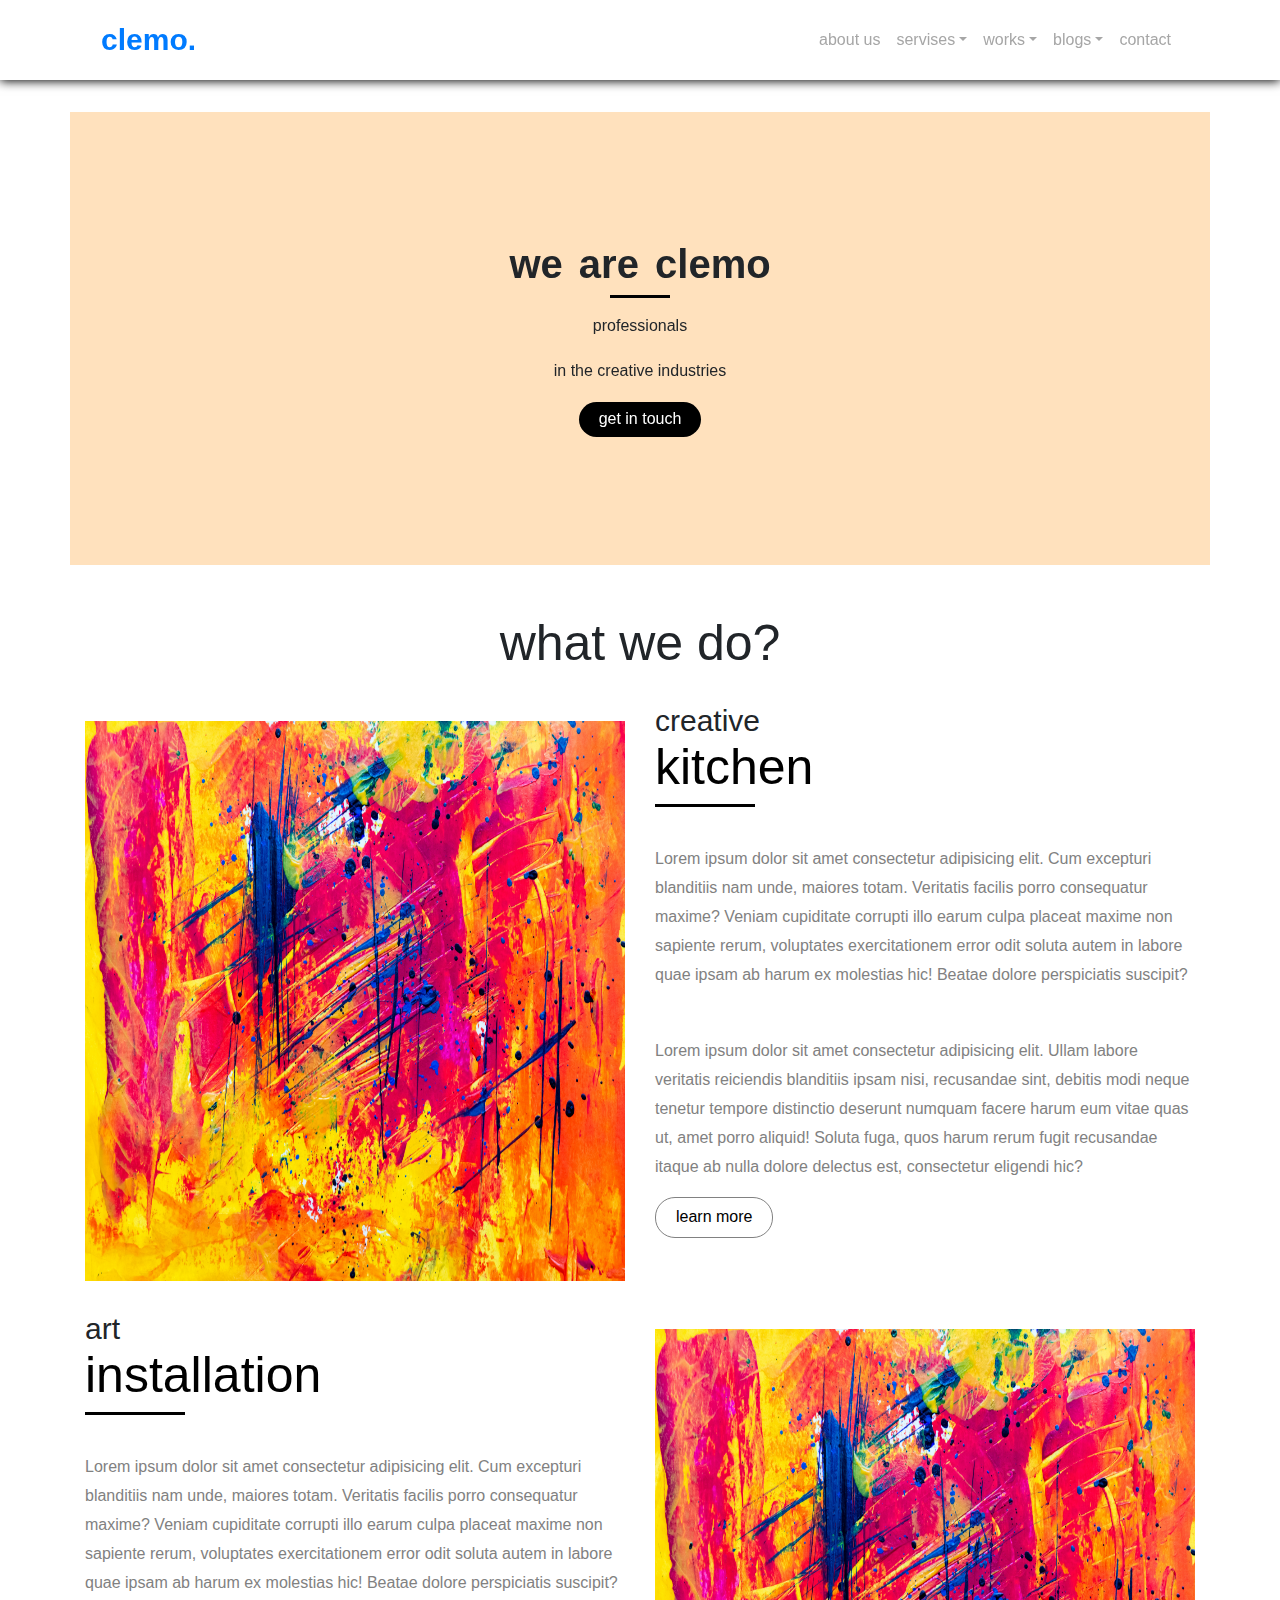
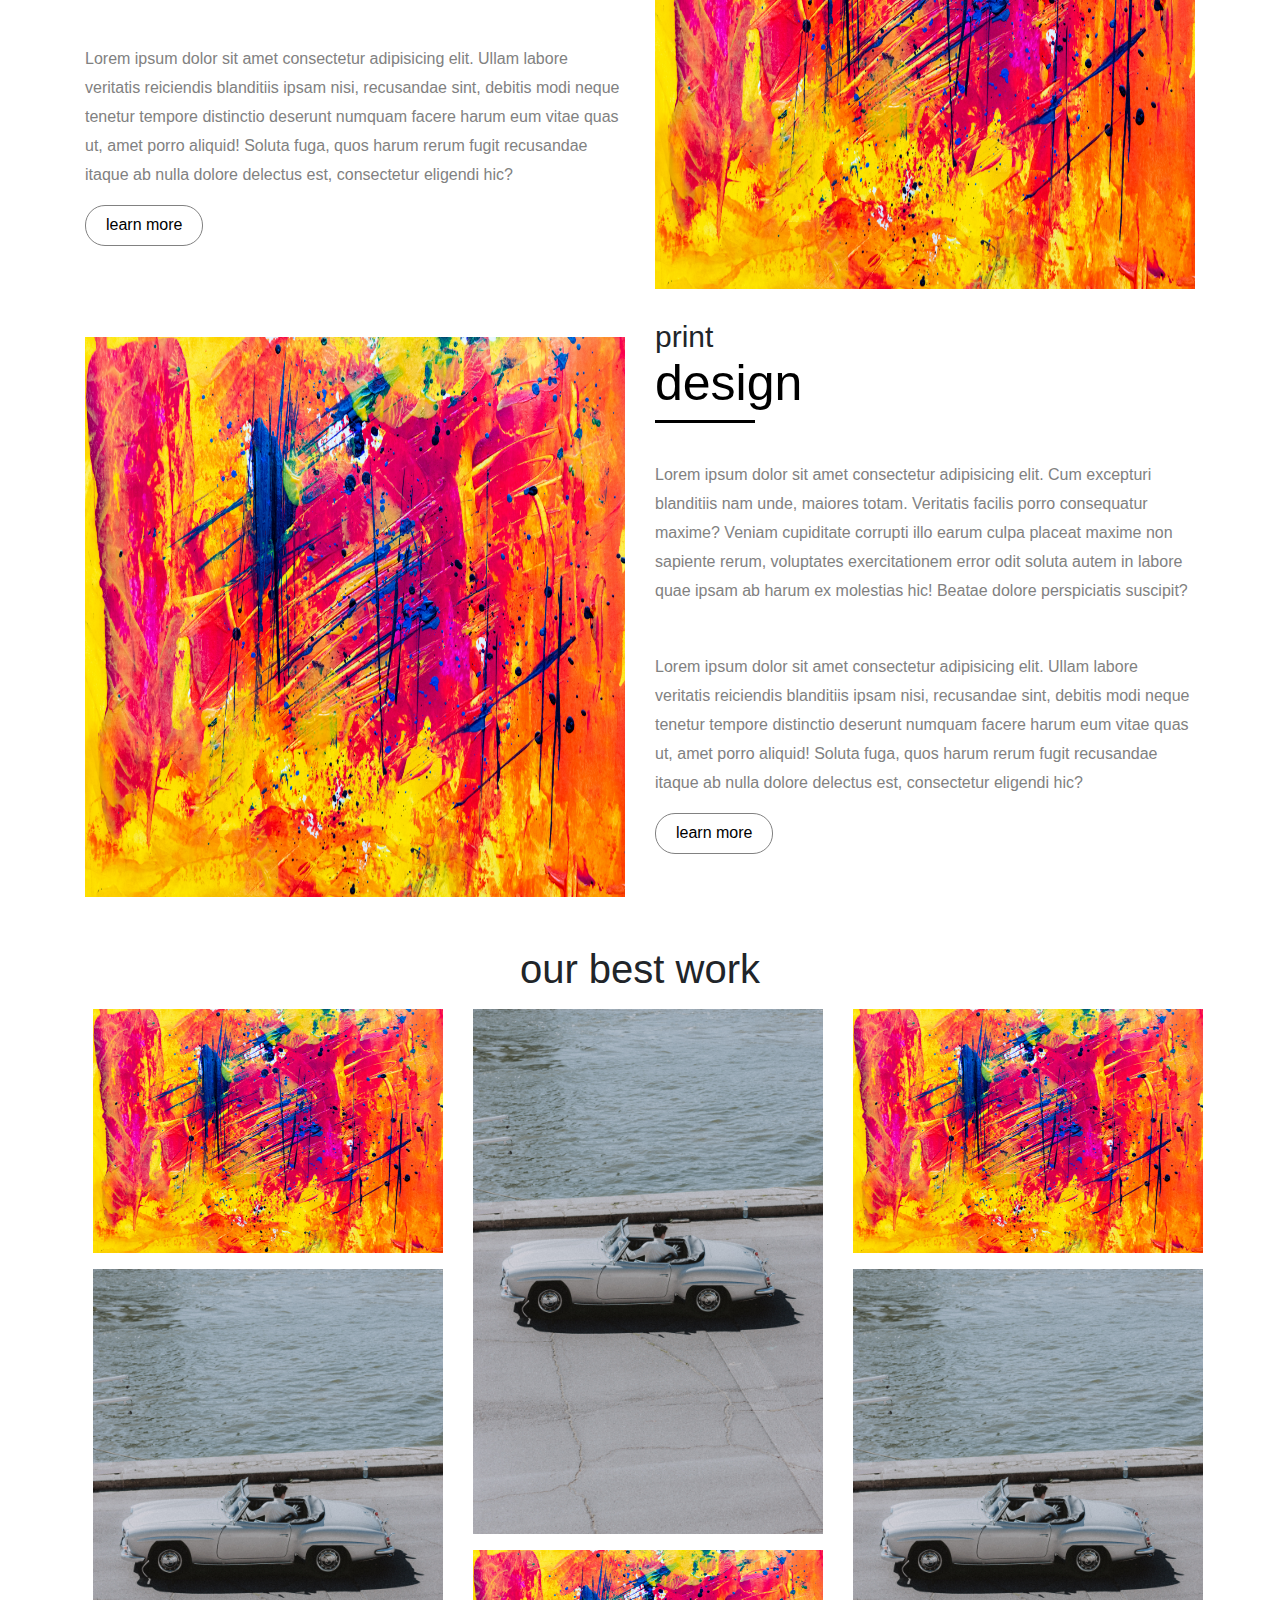
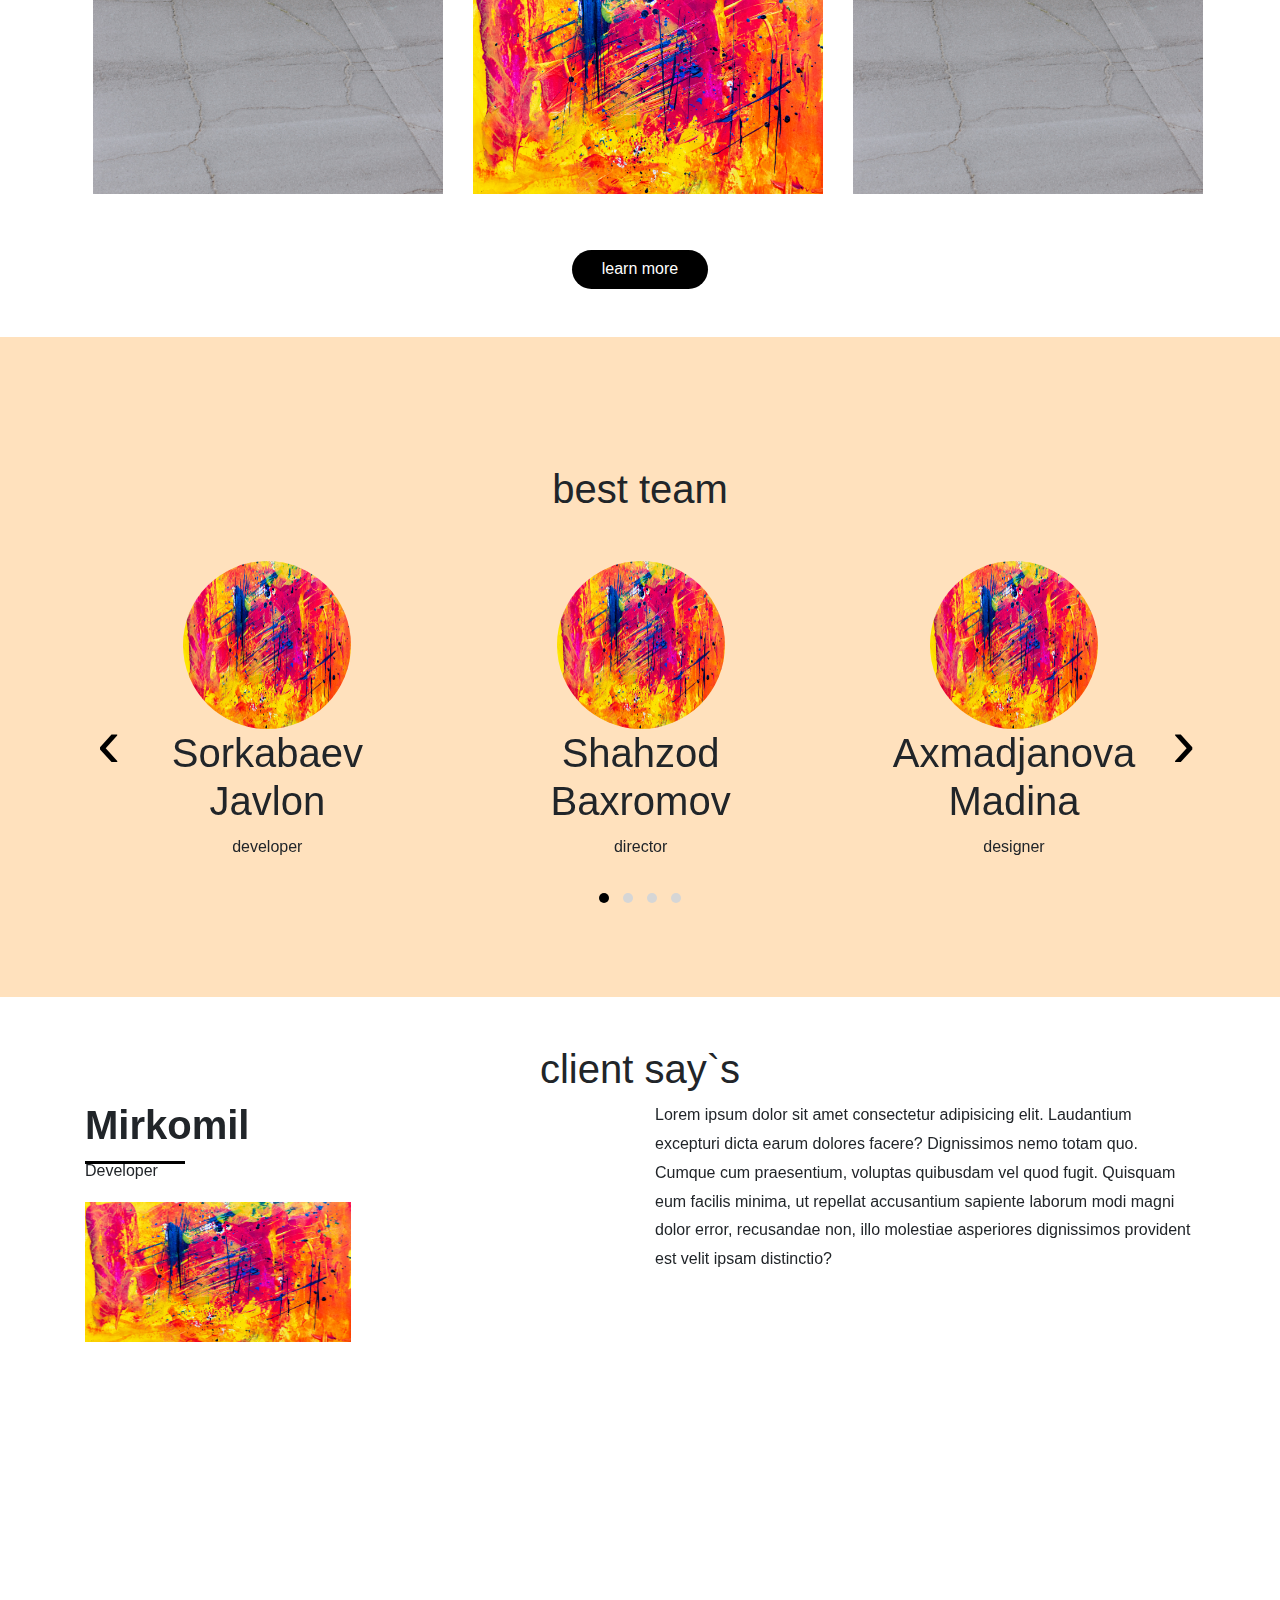
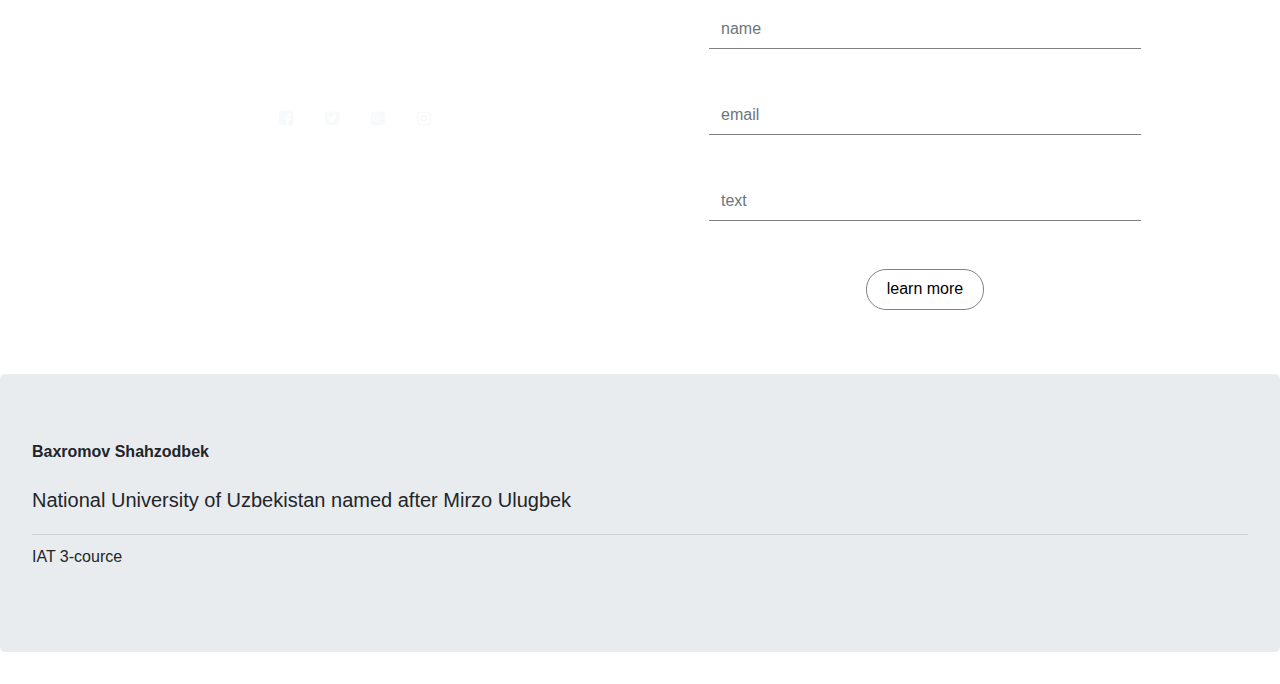
==== commit 791a78e2: "end of all pages" ====
--- a/index.html
+++ b/index.html
@@ -26,17 +26,29 @@
                         <li class="nav-item">
                             <a class="nav-link" href="./aboutus.html">about us</a>
                         </li>
-                        <li class="nav-item">
-                            <a class="nav-link" href="#">services</a>
-                        </li>
-                        <li class="nav-item">
-                            <a class="nav-link" href="#">works</a>
-                        </li>
-                        <li class="nav-item">
-                            <a class="nav-link" href="#">blog</a>
-                        </li>
-                        <li class="nav-item">
-                            <a class="nav-link" href="#">contact</a>
+                        <li class="nav-item dropdown">
+                            <a class="nav-link dropdown-toggle" href="#" id="dropdownId" data-toggle="dropdown" aria-haspopup="true" aria-expanded="false">servises</a>
+                            <div class="dropdown-menu" aria-labelledby="dropdownId">
+                                <a class="dropdown-item" href="./service1.html">servise 1</a>
+                                <a class="dropdown-item" href="./service2.html">service 2</a>
+                            </div>
+                        </li>
+                        <li class="nav-item dropdown">
+                            <a class="nav-link dropdown-toggle" href="#" id="dropdownId" data-toggle="dropdown" aria-haspopup="true" aria-expanded="false">works</a>
+                            <div class="dropdown-menu" aria-labelledby="dropdownId">
+                                <a class="dropdown-item" href="./work1.html">work 1</a>
+                                <a class="dropdown-item" href="./work2.html">work 2</a>
+                            </div>
+                        </li>
+                        <li class="nav-item dropdown">
+                            <a class="nav-link dropdown-toggle" href="#" id="dropdownId" data-toggle="dropdown" aria-haspopup="true" aria-expanded="false">blogs</a>
+                            <div class="dropdown-menu" aria-labelledby="dropdownId">
+                                <a class="dropdown-item" href="./blog1.html">blog 1</a>
+                                <a class="dropdown-item" href="./blog2.html">blog 2</a>
+                            </div>
+                        </li>
+                        <li class="nav-item">
+                            <a class="nav-link" href="./contact.html">contact</a>
                         </li>
                     </ul>
                 </div>
@@ -259,7 +271,7 @@
     </section>
 
 
-
+    
 
 
     <script src="./js/jquery.js"></script>
--- a/css/main.css
+++ b/css/main.css
@@ -82,7 +82,8 @@
 }
 .activities .container .row .col-md-6 button,
 .address button,
-.aboutus button{
+.aboutus button,
+.price button{
     border: 1px solid #818181;
     border-radius: 20px;
     background: white;
@@ -209,8 +210,13 @@
      border-radius: 0px;
      width: 80%;
  }
- .aboutus{
-     margin-top: 8em;
+ .aboutus,
+ .activities1,
+ .works,
+ .workss,
+ .single_blog,
+ .tops{
+     margin-top: 8em !important;
  }
  .aboutus .container h1,
  .instagram .container h1{
@@ -218,10 +224,12 @@
      font-weight: 100;
      margin-bottom: 1em;
  }
- .aboutus .container .row .col-md-6 .line{
+ .aboutus .container .row .col-md-6 .line,
+ .single_blog .line{
      position: relative;
  }
- .aboutus .container .row .col-md-6 .line::after{
+ .aboutus .container .row .col-md-6 .line::after,
+ .single_blog .line::after{
      position: absolute;
      content: '';
      width: 100px;
@@ -270,4 +278,42 @@
     float: none;
     display: table;
     color: #4ad1e5;
-}+}
+.price{
+    background: black;
+}
+.price button{
+    width: 150px;
+    height: 40px;
+    margin-top: 10px;
+}
+.price p{
+    font-size: 2em;
+    color: white;
+}
+.workss .owl-carousel img{
+    width: 100%;
+    height: 610px;
+}
+.workss h1{
+    font-size: 4em;
+    font-weight:100;
+}
+.workp{
+    font-size: 2em;
+    font-weight: 900;
+}
+.work_socail a i{
+    background: #000;
+    color: #fff;
+    transition: all 0.6s;
+    text-align: center;
+    width: 40px;
+    height: 40px;
+    line-height: 40px;
+    margin-right: 10px;
+}
+
+.img-circle{
+    border-radius: 50%;
+}
